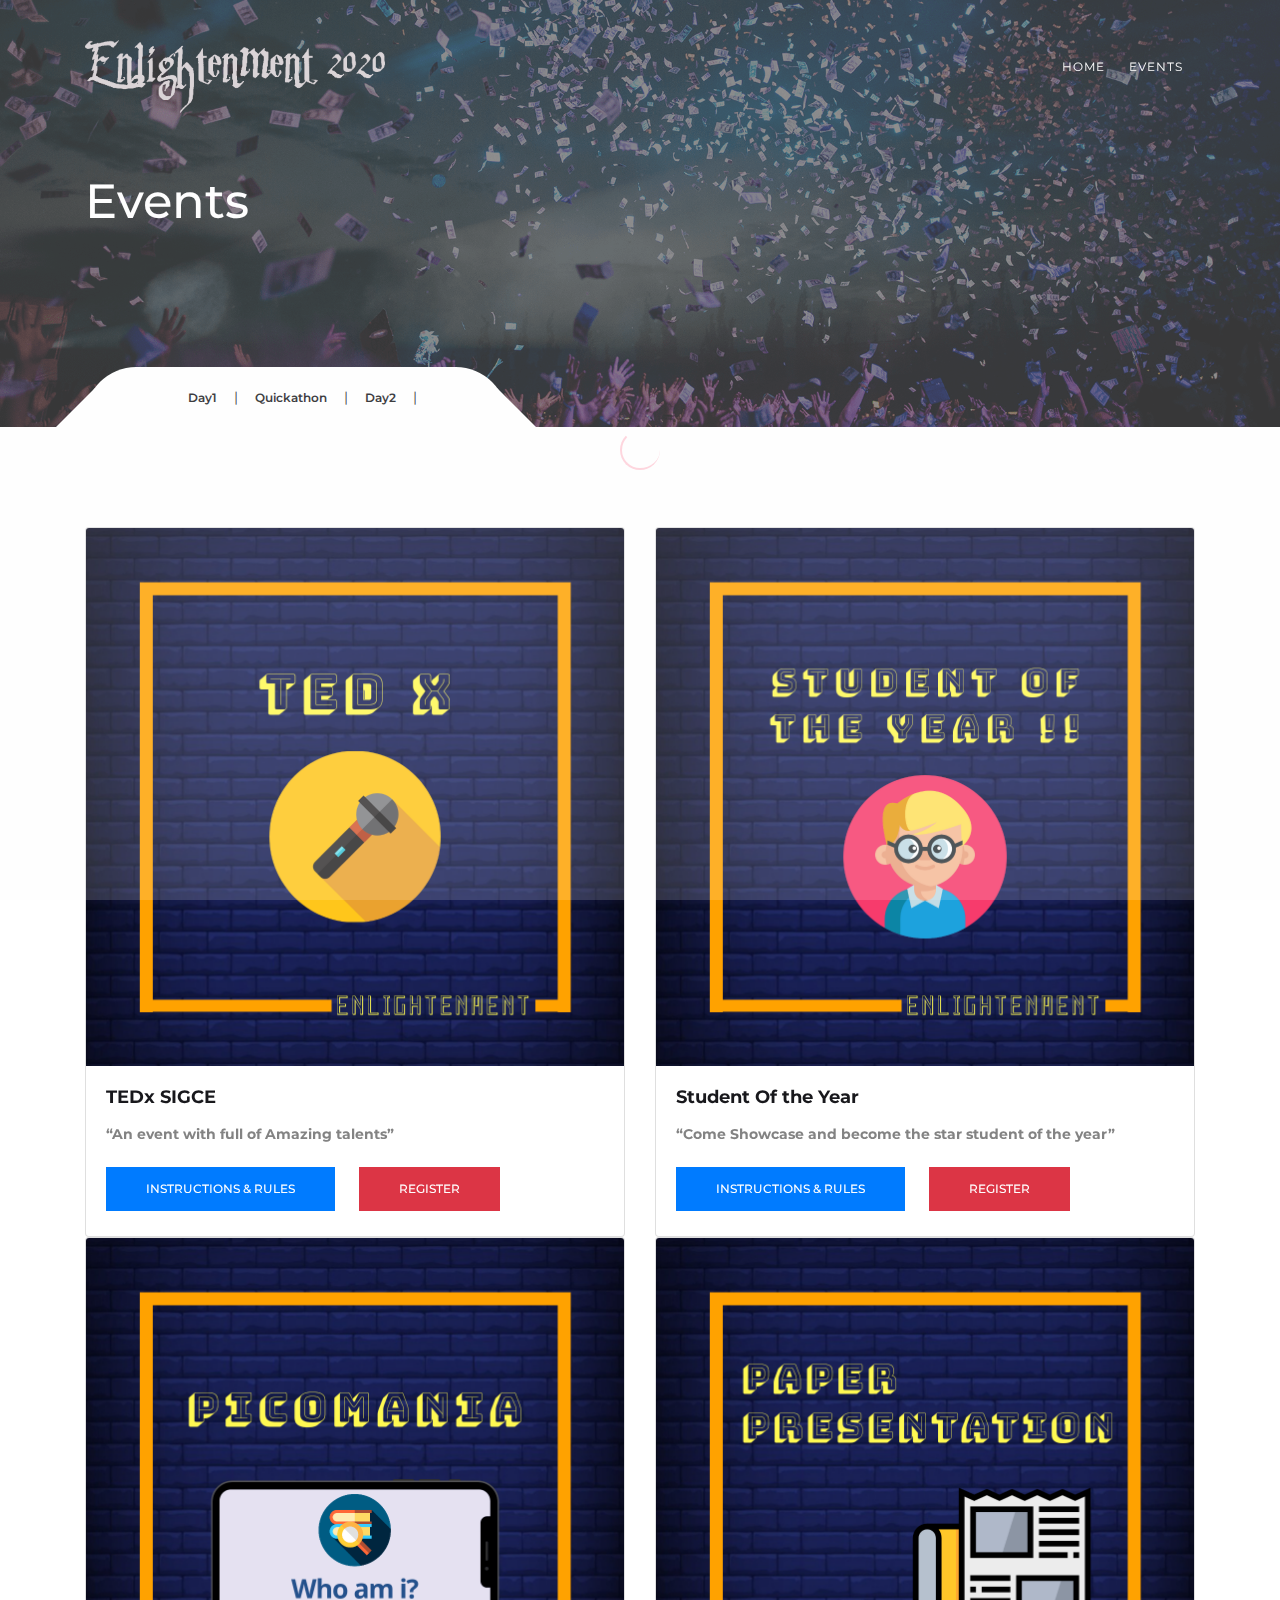
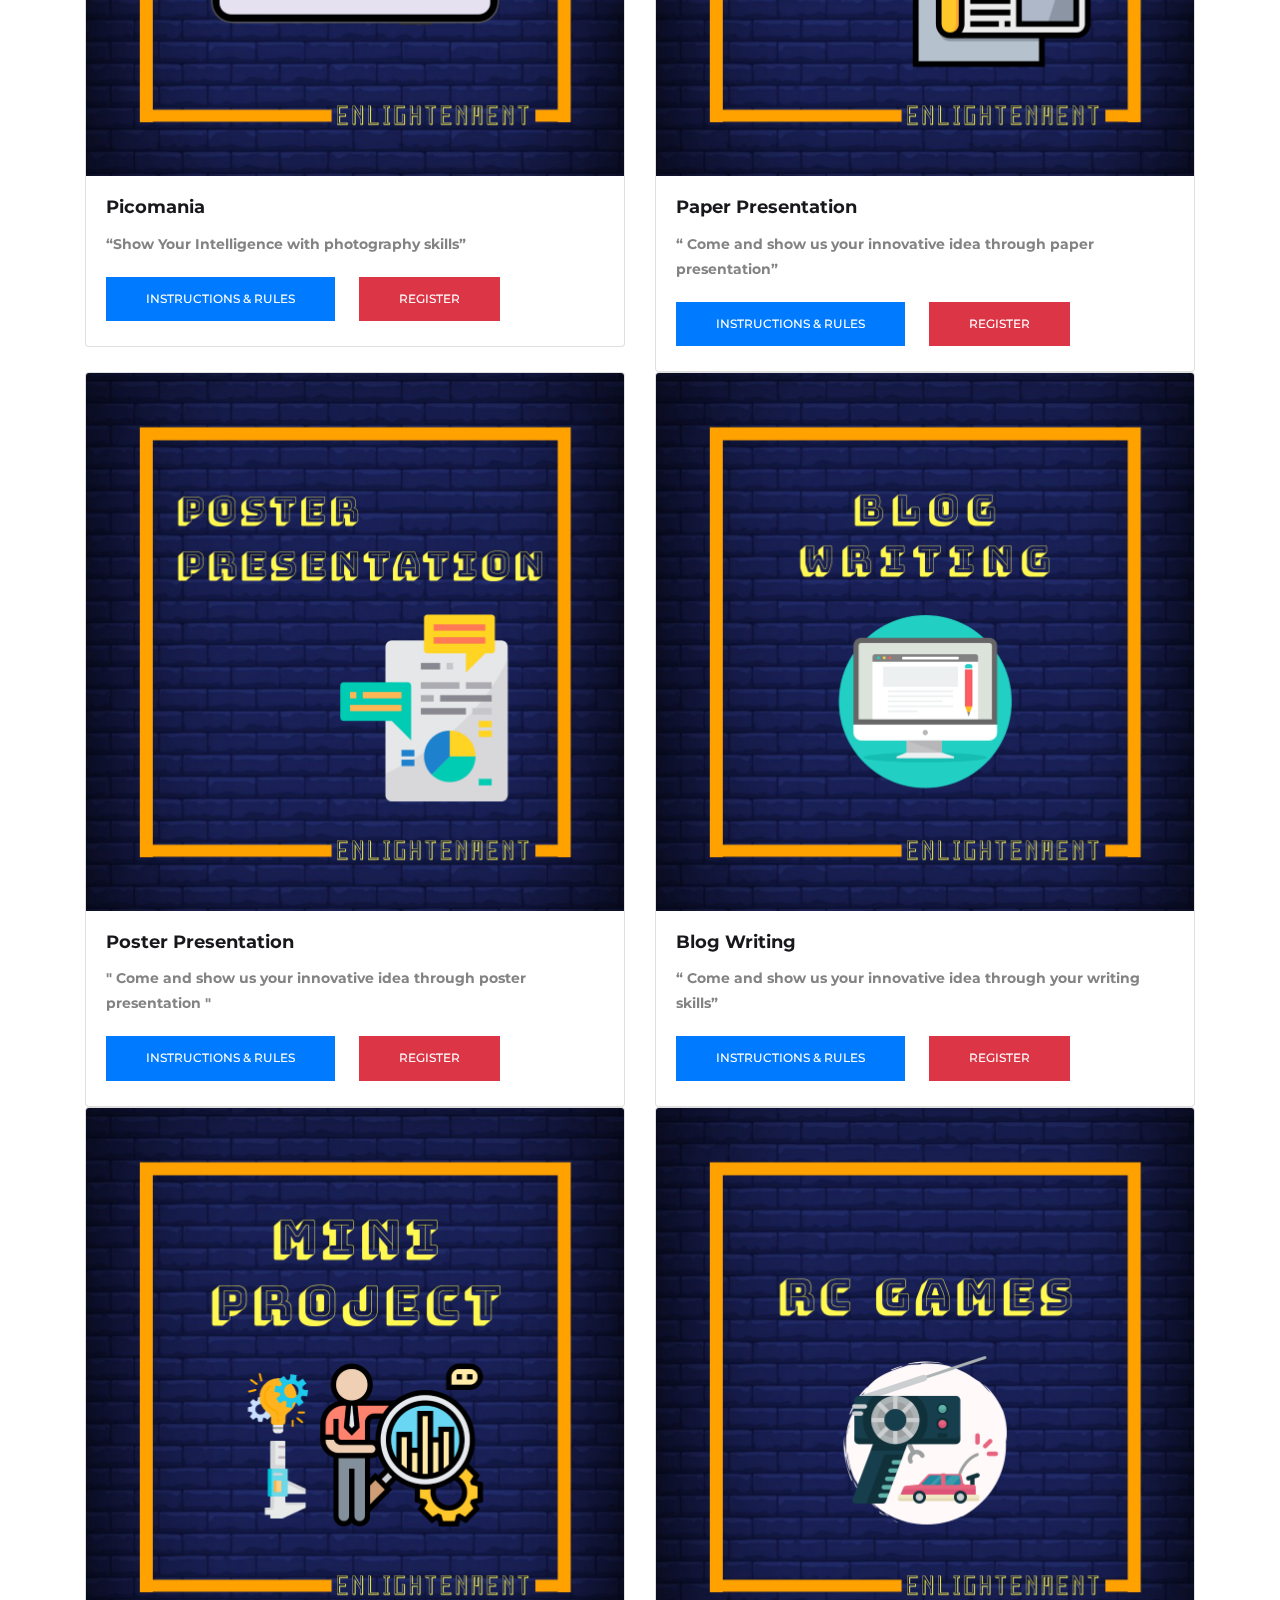
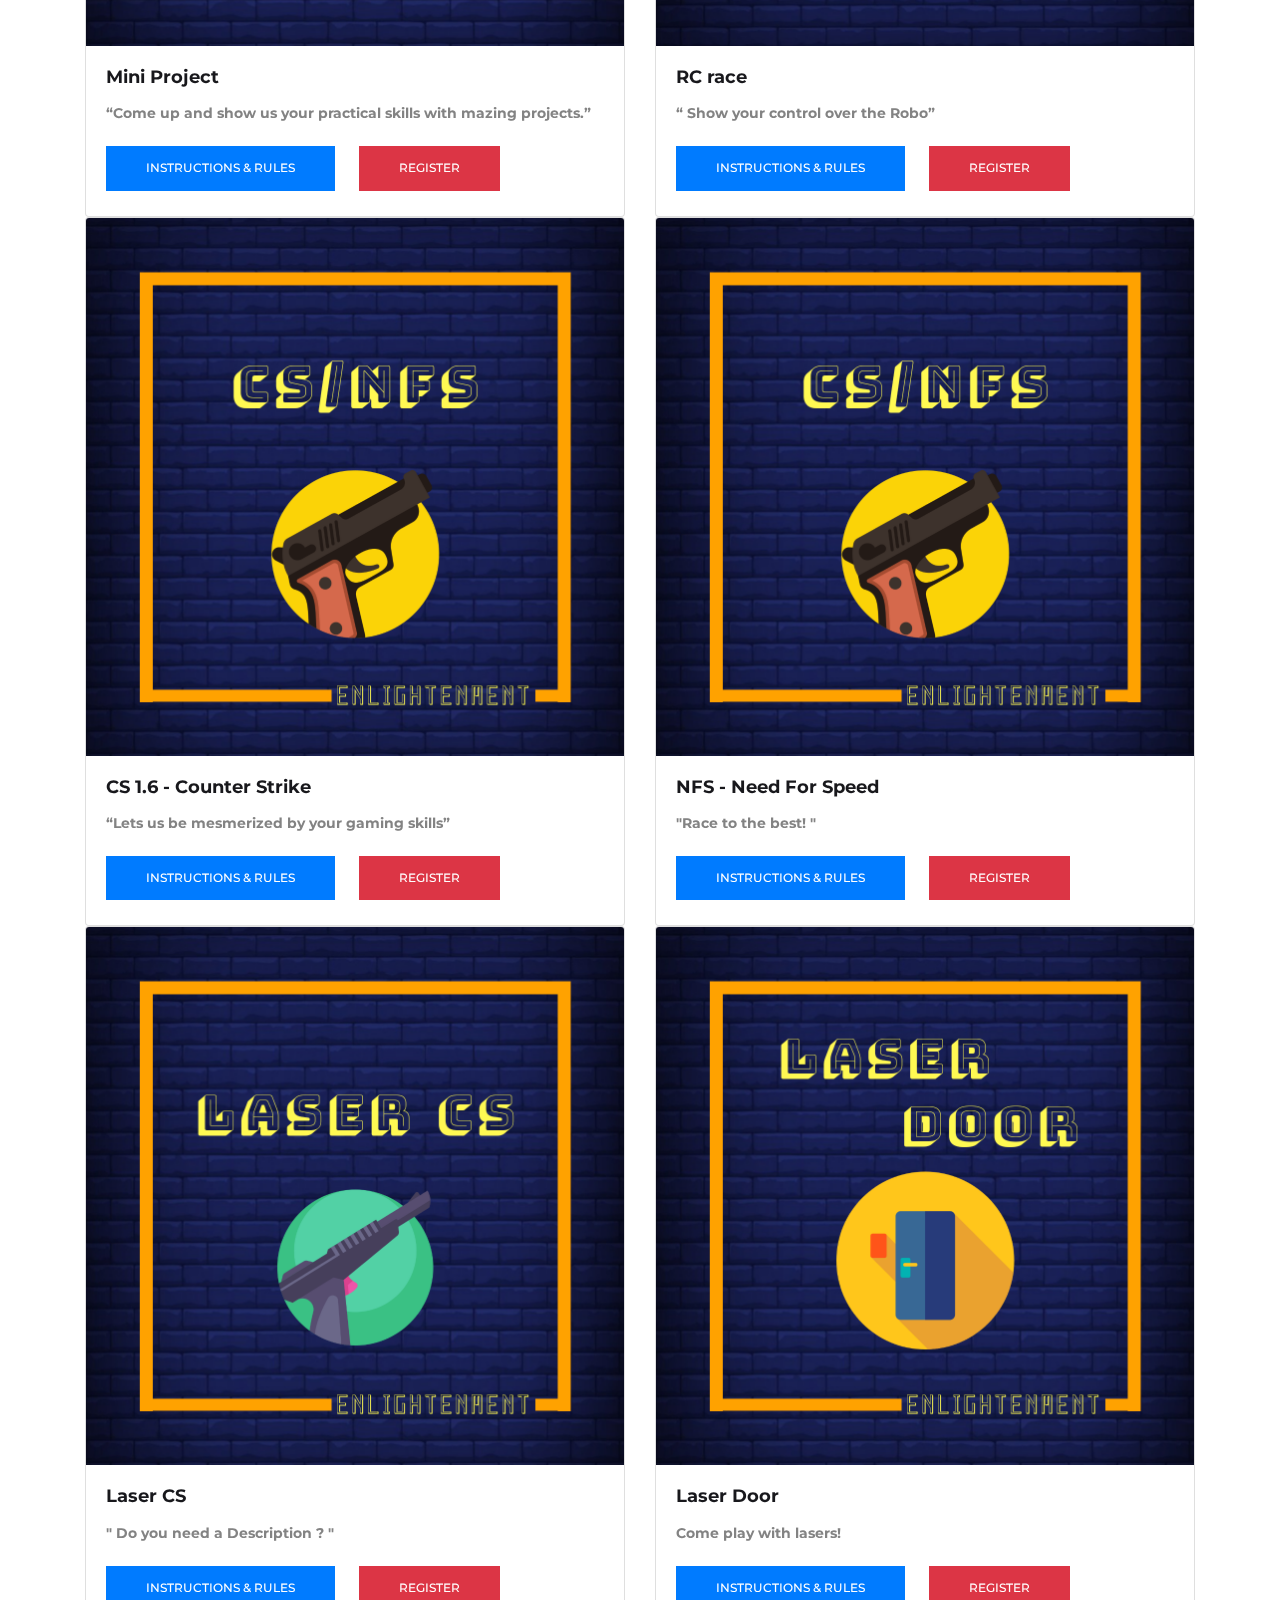
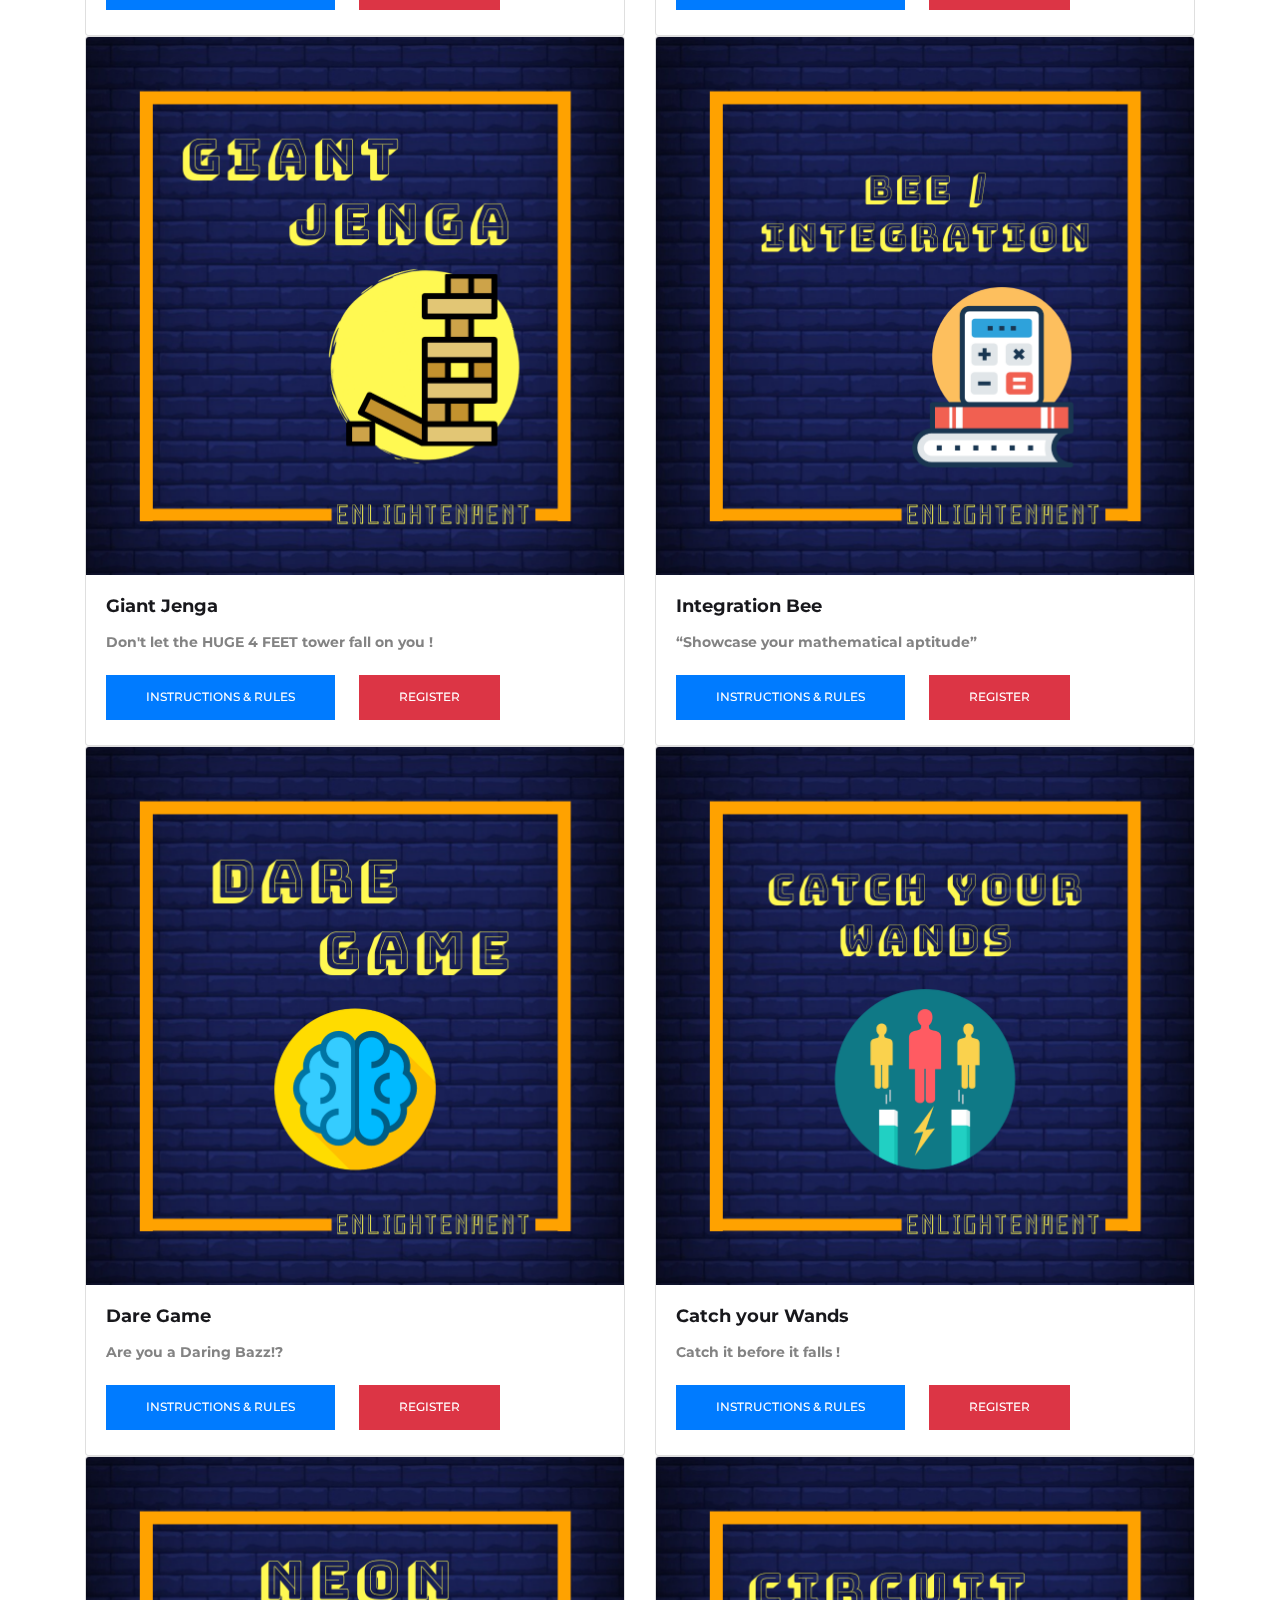
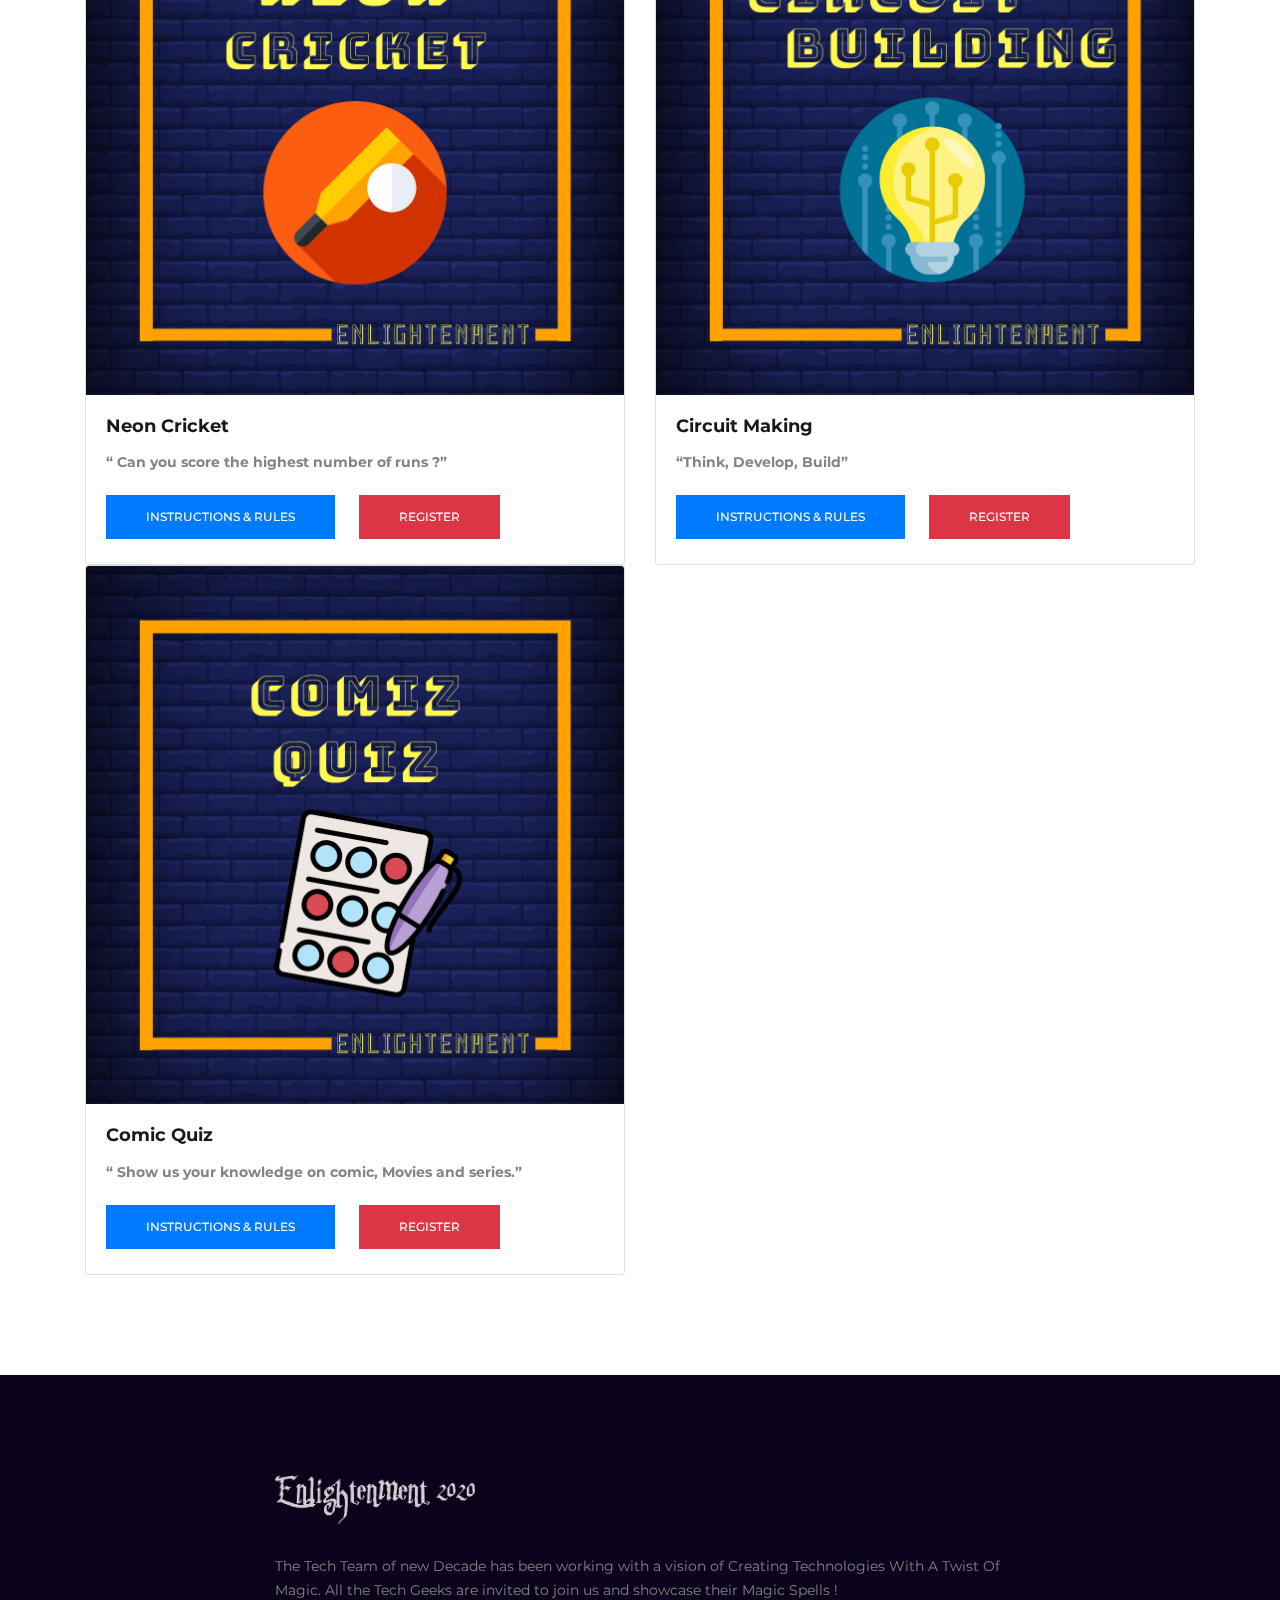
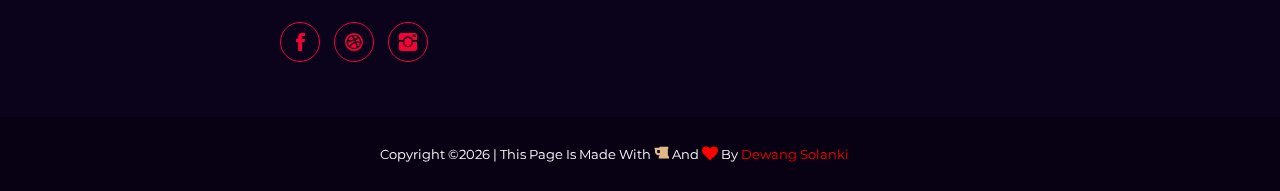
==== events.html @ 1b6c27f6 "Init commit" ====
<!DOCTYPE html>
<html lang="en">
<head>
    <!-- ========== Meta Tags ========== -->
    <meta charset="UTF-8">
    <meta name="description" content="Evento -Event Html Template">
    <meta name="keywords" content="Evento , Event , Html, Template">
    <meta name="author" content="ColorLib">
    <meta name="viewport" content="width=device-width, initial-scale=1, maximum-scale=1">
    <!-- ========== Title ========== -->
    <title> Evento - Event Html Template</title>
    <!-- ========== Favicon Ico ========== -->
    <!--<link rel="icon" href="fav.ico">-->
    <!-- ========== STYLESHEETS ========== -->
    <!-- Bootstrap CSS -->
    <link href="assets/css/bootstrap.min.css" rel="stylesheet">
    <!-- Fonts Icon CSS -->
    <link href="assets/css/font-awesome.min.css" rel="stylesheet">
    <link href="assets/css/et-line.css" rel="stylesheet">
    <link href="assets/css/ionicons.min.css" rel="stylesheet">
    <!-- Carousel CSS -->
    <link href="assets/css/owl.carousel.min.css" rel="stylesheet">
    <link href="assets/css/owl.theme.default.min.css" rel="stylesheet">
    <!-- Animate CSS -->
    <link rel="stylesheet" href="assets/css/animate.min.css">
    <!-- Custom styles for this template -->
    <link href="assets/css/main.css" rel="stylesheet">
</head>
<body>
<div class="loader">
    <div class="loader-outter"></div>
    <div class="loader-inner"></div>
</div>

<!--header start here -->
<header class="header navbar fixed-top navbar-expand-md">
    <div class="container">
        <a class="navbar-brand logo" href="./index.html">
            <img src="assets/img/tech-logo2.png" alt="Evento"/>
        </a>
        <button class="navbar-toggler" type="button" data-toggle="collapse" data-target="#headernav" aria-expanded="false" aria-label="Toggle navigation">
            <span class="lnr lnr-text-align-right"></span>
        </button>
        <div class="collapse navbar-collapse flex-sm-row-reverse" id="headernav">
            <ul class=" nav navbar-nav menu">
                <li class="nav-item">
                    <a class="nav-link active" href="./index.html">Home</a>
                </li>
                <li class="nav-item">
                    <a class="nav-link " href="./events.html">Events</a>
                </li>
            </ul>
        </div>
    </div>
</header>
<!--header end here-->

<!--page title section-->
<section class="inner_cover parallax-window" data-parallax="scroll" data-image-src="assets/img/bg/bg-img.png">
    <div class="overlay_dark"></div>
    <div class="container">
        <div class="row justify-content-center align-items-center">
            <div class="col-12">
                <div class="inner_cover_content">
                    <h3>
                       Events
                    </h3>
                </div>
            </div>
        </div>

        <div class="breadcrumbs">
            <ul>
                <li><a href="./events.html">Day1</a>  |   </li>
                <li><a href="./quickathon.html">Quickathon</a> |   </li>
                <li><a href="./events2.html">Day2</a> |   </li>
            </ul>
        </div>
    </div>
</section>
<!--page title section end-->



<!--events section -->
<section class="pt100 pb100">
    <div class="container">



<div class="row">

    <div class="col-md-6">
        <div class="card">
            <img src="./assets/img/photos/ted.png" class="card-img-top" alt="...">
            <div class="card-body">
              <h5 class="card-title">TEDx SIGCE</h5>
              <strong class="card-text">“An event with full of Amazing talents”</strong>
            </div>
            

        <!-- Toggle Information     -->
            <p>
                <button class="btn btn-primary" type="button" data-toggle="collapse" data-target="#collapse1" aria-expanded="false" aria-controls="collapseExample">
                    Instructions & Rules
                </button>

                <a class="btn btn-danger" href="https://docs.google.com/forms/d/e/1FAIpQLSfAK9kcsAb12xyEm7so82-VuO9AhVpbeixjg1LdXfavs6RfXQ/viewform" role="button" aria-expanded="false" aria-controls="collapseExample">
                    Register
                </a>

              </p>
              <div class="collapse" id="collapse1">
                <div class="card card-body">                
                    Date: 28th feb <br/>
                    Time: 11.30am <br/>
                    Venue: Stage Area <br/>
                    Rules: <br/>
                    1. Speaker can choose his/her topic on her own. <br/>
                    2. Time limit is 15 mins minimum and 20 min maximum <br/>
                    3. Talk has no language barrier can use English, hindi or Marathi. <br/>
                    4. Talk should be spoken on the topic you have chosen, no jumping out of the topic. <br/> <br/>
                    
                    <strong>Entry Fees :</strong> 100/- <br/>
                    <strong>Cash prize :</strong> 1st: 1000/-
                                        2nd : 500/- <br/>

                    <strong>Coordinators:</strong> Aniket Singh: 9326188827  <br/>
                            Mahima Thakur: 9892548375 
                    </div>
              </div>
        <!-- Toggle information ends       -->


          </div>
    </div>





    <div class="col-md-6">
        <div class="card">
            <img src="./assets/img/photos/soty.png" class="card-img-top" alt="...">
            <div class="card-body">
              <h5 class="card-title">Student Of the Year</h5>
              <strong class="card-text"> “Come Showcase and become the star student of the year”</strong>
            </div>
            

        <!-- Toggle Information     -->
            <p>
                <button class="btn btn-primary" type="button" data-toggle="collapse" data-target="#collapse2" aria-expanded="false" aria-controls="collapseExample">
                    Instructions & Rules
                </button>

                <a class="btn btn-danger" href="https://docs.google.com/forms/d/e/1FAIpQLSePPdZkUqd3XuT5LfuBjpuEhR9VRXTcsEuAfSc14y5a7jVIzA/viewform" role="button" aria-expanded="false" aria-controls="collapseExample">
                    Register
                </a>

              </p>
              <div class="collapse" id="collapse2">
                <div class="card card-body">
                    Date: 28 feb & 29 feb <br/>
                    Time: 1.00 pm to 3.00 pm, 3.00 pm to 4.00 pm <br/>
                    Venue: 113        <br/>
                    Rules:       <br/>
                    The event will be divided in 3 stage :  <br/>
                    1. General Aptitude test-  <br/>
                            An aptitude test will be conducted and highest scorers will move to next stage. <br/>
                    2. Fitness test-   <br/>
                             Skipping   : 200 <br/>
                                  Squats      : 50 <br/>
                        The scoring will be done according to time. The ones who finishes first will be qualified the next stage.  <br/>
                    3. Talent show- <br/>
                             In this stage you can showcase your talent. You will be judged based on your performance.  <br/>
                             And the winner will be Student of the Year.  <br/>
                    4. Solo participation.  <br/>
                    5. Use of mobile, digital watches etc are prohibited during aptitude test.  <br/>
                    6. Decision of judges will be final. <br/>
                    
                    Entry Fees: 50rs <br/>
                    Cash Prize: Boy : 500rs <br/>
                                        Girl: 500rs <br/>
                    Coordinators: Anushaka Maskar: 9967341638.
                                    </div>
              </div>
        <!-- Toggle information ends       -->


          </div>
    </div>






    <div class="col-md-6">
        <div class="card">
            <img src="./assets/img/photos/picomania.png" class="card-img-top" alt="...">
            <div class="card-body">
              <h5 class="card-title">Picomania</h5>
              <strong class="card-text">“Show Your Intelligence with photography skills”</strong>
            </div>
            

        <!-- Toggle Information     -->
            <p>
                <button class="btn btn-primary" type="button" data-toggle="collapse" data-target="#collapse3" aria-expanded="false" aria-controls="collapseExample">
                    Instructions & Rules
                </button>

                <a class="btn btn-danger" href="https://docs.google.com/forms/d/e/1FAIpQLSf62gUe6906EWsYGMBs40W5JbBMkZlVktHKPNOVOR96Kj3ffQ/viewform" role="button" aria-expanded="false" aria-controls="collapseExample">
                    Register
                </a>

              </p>
              <div class="collapse" id="collapse3">
                <div class="card card-body">
                    Date: 28 feb <br/>
                    Time: 2.30 pm to 3.30 pm <br/>
                    Venue: 514 <br/>
                    Rules: <br/>
                    Description and instructions to participants - <br/>
                    
                    The objective of the game is to have fun. <br/>
                    Random spot checks will be done at certain sites by game coordinators. <br/>
                    The coordinator will provide each team one clue. Team members have to search according to clue they must show photograph of the answer to Co-ordinator then they will be provided with the next clue. <br/>
                    1. Team should consist of 4 members. <br/>
                    2. Using Elevators is not allowed.  <br/>
                    3. Teams must STAY TOGETHER during the picomania.  <br/>
                    4. Asking hints about clues to any staff members or the coordinators is prohibited.  <br/>
                    5. Any team found violating the rules must be disqualified immediately by our coordinators. <br/>
                    6. Clues given by Co-ordinator must be remained intact and submitted to Co-ordinator after. <br/>
                    7. The answer will be considered only if the photograph is in the CAMERA folder and no other folder .  <br/>
                    8. The whole team should come together to submit the answer . <br/>
                    9. Causing nuisance around the college premises is prohibited during the game.  <br/>
                    10. Prizes will be distributed to the winning team and runner-up team. <br/>
                    11. Coordinator's decision must me considered final. <br/>
                    
                    
                    Entry Fees: 100/- <br/>
                    Cash Prize:<br/> 1st - 500/- <br/> 2nd - 300/- <br/>
                    Coordinators: <br/>  Naman Chauhan. <br/>
                                               Tejas Kute: 72081 71583
                                    </div>
              </div>
        <!-- Toggle information ends       -->


          </div>
    </div>


    <div class="col-md-6">
        <div class="card">
            <img src="./assets/img/photos/paper-ppt.png" class="card-img-top" alt="...">
            <div class="card-body">
              <h5 class="card-title">Paper Presentation</h5>
              <strong class="card-text">“ Come and show us your innovative idea through paper presentation”</strong>
            </div>
            

        <!-- Toggle Information     -->
            <p>
                <button class="btn btn-primary" type="button" data-toggle="collapse" data-target="#collapse4" aria-expanded="false" aria-controls="collapseExample">
                    Instructions & Rules
                </button>

                <a class="btn btn-danger" href="https://docs.google.com/forms/d/e/1FAIpQLSeoYoQncGlOEo39NtLqLaiwLDVXvgHZNFCNV7e0LhJE-BFTKw/viewform" role="button" aria-expanded="false" aria-controls="collapseExample">
                    Register
                </a>


              </p>
              <div class="collapse" id="collapse4">
                <div class="card card-body">
                    Date: 28 feb <br/>
                    Time: 1.00 pm to 2.00 pm <br/>
                    Venue: Room No 105, 106. <br/>
                    
                    Rules for Paper Presentation participants- <br/>
                    1. Maximum number of participants in a Team is 3. <br/>
                    2. The topics that the papers need to be based on are suggestive. It is advisable that the presentation focuses on one particular topic. The participants who are desirous of choosing a different theme than those mentioned are welcome, provided, it falls under the ambit of the domain. Report should be well comprehended, albeit advanced which could appeal to an undergraduate. Kindly contact the coordinator for clarifications. <br/>
                    3. Bring your college I-Card on event day. <br/>
                    4. Please bring your PowerPoint presentation on a CD and on a pen-drive. <br/>
                    5. A Soft-copy and a hard copy need to be submitted. <br/>
                    6.  The teams will get 10 minutes for presentation followed by question and answer session. <br/>
                    7.  Persons from different institutions can be a part of the same team. However, one person may not be a part of multiple teams for the same event. <br/>
                    8.  Paper must contain index, list of figures, list of tables, abstract, introduction, point wise description of subject and conclusion and references. <br/>
                    9.  Paper must be preceded by a cover page specifying the title of the paper, names of authors and their college names as also their contact numbers and email ids. <br/>
                    10. The decision of judges will be final and no arguments or appeal will be entertained. <br/>
                    
                    Entry Fees: 100 /- <br/>
                    Cash Prize: <br/> 1st prize: 500 /- <br/>
                                       2nd prize: 300 /- <br/>
                    
                    Coordinators: <br/> Siddesh Kadam: 9769320728 <br/>
                                              Dilip Jain: 8796953361 <br/>
                                              Vijay Borge: 8355883406 <br/>
                                              Aditya Mahimkar:7021550217 <br/>
                    
                                    </div>
              </div>
        <!-- Toggle information ends       -->


          </div>
    </div>



    <div class="col-md-6">
        <div class="card">
            <img src="./assets/img/photos/poster.png" class="card-img-top" alt="...">
            <div class="card-body">
              <h5 class="card-title">Poster Presentation</h5>
              <strong class="card-text">" Come and show us your innovative idea through poster presentation "</strong>
            </div>
            

        <!-- Toggle Information     -->
            <p>
                <button class="btn btn-primary" type="button" data-toggle="collapse" data-target="#collapse5" aria-expanded="false" aria-controls="collapseExample">
                    Instructions & Rules
                </button>

                <a class="btn btn-danger" href="https://docs.google.com/forms/d/e/1FAIpQLSePm0kT2su39GZz17ZR-WLmE0lMT89_HuDqLvGxuLg4-4NKaw/viewform" role="button" aria-expanded="false" aria-controls="collapseExample">
                    Register
                </a>


              </p>
              <div class="collapse" id="collapse5">
                <div class="card card-body">
                    Date:28 feb <br/>
                    Time:3.00 pm to 4.00 pm <br/>
                    Venue: Room No 105,106. <br/> <br/>
                    
                    Rules for poster Presentation participants- <br/>
                    1. Maximum number of participants in a Team is 3. <br/>
                    2. The topics that the papers need to be based on are suggestive. It is advisable that the presentation focuses on one particular topic. The participants who are desirous of choosing a different theme than those mentioned are welcome, provided, it falls under the ambit of the domain. Report should be well comprehended, albeit advanced which could appeal to an undergraduate. Kindly contact the coordinator for clarifications. <br/>
                    3. Bring your college I-Card on event day. <br/>
                    4. Please bring your Poster presentation . <br/>
                    5.  The teams will get 1 Hour 30 minutes for making the poster and 10 mins to present it followed by question and answer session. <br/>
                    6.  Persons from different institutions can be a part of the same team. However, one person may not be a part of multiple teams for the same event. <br/>
                    7. The decision of judges will be final and no arguments or appeal will be entertained. <br/><br/>
                    
                    Entry Fees: 100 rs <br/>
                    Cash Prize: <br/>1st prize: 500 rs <br/>
                                       2nd prize: 300 rs <br/> <br/>
                    
                    Coordinators:<br/> Siddesh Kadam: 9769320728 <br/>
                                              Dilip Jain: 8796953361 <br/>
                                              Vijay Borge: 8355883406 <br/>
                                              Aditya Mahimkar:702155021                </div>
              </div>
        <!-- Toggle information ends       -->


          </div>
    </div>



    
    <div class="col-md-6">
        <div class="card">
            <img src="./assets/img/photos/blog.png" class="card-img-top" alt="...">
            <div class="card-body">
              <h5 class="card-title">Blog Writing</h5>
              <strong class="card-text">“ Come and show us your innovative idea through your writing skills”</strong>
            </div>
            

        <!-- Toggle Information     -->
            <p>
                <button class="btn btn-primary" type="button" data-toggle="collapse" data-target="#collapse6" aria-expanded="false" aria-controls="collapseExample">
                    Instructions & Rules
                </button>

                <a class="btn btn-danger" href="https://docs.google.com/forms/d/e/1FAIpQLScAXfx9w0lnBpSzTDWMtPev4jsxXMCX1OZ7HcageHJ5a3Ljog/viewform" role="button" aria-expanded="false" aria-controls="collapseExample">
                    Register
                </a>


              </p>
              <div class="collapse" id="collapse6">
                <div class="card card-body">
                    Date:28 feb <br/>
                    Time:12.30 pm to 2 pm <br/>
                    Venue: Room No 105,106. <br/><br/>
                    
                    Rules for Blog participants- <br/>
                    1. Maximum number of participants in a Team is 2 <br/>
                    2. Team will be given topic on the spot. Participants have to their creative skills and write a blog post in a word document. The blog should be technical with correct grammatical sense and should be maximum of 900-1000 words. <br/>
                    3. The time limit is of 1hr 30 mins and later should be present in front of judges. <br/>
                    4. Use of mobile and internet is strictly prohibited. <br/><br/>
                    
                    Entry Fees: 100 rs <br/>
                    Cash Prize: <br/>1st prize: 500 rs <br/>
                                       2nd prize: 300 rs <br/>
                    
                    Coordinators:<br/> Siddesh Kadam: 9769320728 <br/>
                                              Dilip Jain: 8796953361 <br/>
                                              Vijay Borge: 8355883406 <br/>
                                              Aditya Mahimkar:702155021                </div>
              </div>
        <!-- Toggle information ends       -->


          </div>
    </div>







    
    <div class="col-md-6">
        <div class="card">
            <img src="./assets/img/photos/mini.png" class="card-img-top" alt="...">
            <div class="card-body">
              <h5 class="card-title">Mini Project</h5>
              <strong class="card-text">“Come up and show us your practical skills  with mazing projects.”</strong>
            </div>
            

        <!-- Toggle Information     -->
            <p>
                <button class="btn btn-primary" type="button" data-toggle="collapse" data-target="#collapse7" aria-expanded="false" aria-controls="collapseExample">
                    Instructions & Rules
                </button>

                <a class="btn btn-danger" href="https://docs.google.com/forms/d/e/1FAIpQLSeYuEYd8vc4ygl8qjenf1zw6mTT3r0YXXHzHYDCsiP-ZULcOQ/viewform" role="button" aria-expanded="false" aria-controls="collapseExample">
                    Register
                </a>


              </p>
              <div class="collapse" id="collapse7">
                <div class="card card-body">
                    Date: 28 feb <br/>
                    Time: 02.00 pm to 03.00 pm <br/>
                    Venue: Room No 105, 106. <br/>
                    
                    Rules: <br/>
                    1) Working model or a software program. <br/>
                    2) Maximum number of members in team is 4. <br/>
                    3) The choice of topic is solely on participant. <br/>
                    4) Participants will be given 5 mins to describe your project. <br/>
                    5) Project should have a problem statement and a detailed report. <br/>
                    
                    Note: <br/>
                    College ID Card is mandatory. <br/>
                    Members from different institution can be part of same team, but same person can't be part of more than one team. <br/>
                    
                    Entry Fees:150 per group <br/>
                    Cash Prize: <br/> 1st prize : 500rs <br/>
                                        2nd prize:300 rs <br/>
                    Coordinators: <br/> Siddesh Kadam: 9769320728 <br/>
                                              Dilip Jain: 8796953361 <br/>
                                              Vijay Borge: 8355883406 <br/>
                                              Aditya Mahimkar:7021550217 <br/>
                                    </div>
              </div>
        <!-- Toggle information ends       -->


          </div>
    </div>



    
    <div class="col-md-6">
        <div class="card">
            <img src="./assets/img/photos/rc-games.png" class="card-img-top" alt="...">
            <div class="card-body">
              <h5 class="card-title">RC race</h5>
              <strong class="card-text">“ Show your control over the Robo”</strong>
            </div>
            

        <!-- Toggle Information     -->
            <p>
                <button class="btn btn-primary" type="button" data-toggle="collapse" data-target="#collapse8" aria-expanded="false" aria-controls="collapseExample">
                    Instructions & Rules
                </button>

                <a class="btn btn-danger" href="https://docs.google.com/forms/d/e/1FAIpQLSfuFBnX_OTKe72b-feNhFXBEJ9QnFdiEkAYV2_emcM_GKjodg/viewform" role="button" aria-expanded="false" aria-controls="collapseExample">
                    Register
                </a>


              </p>
              <div class="collapse" id="collapse8">
                <div class="card card-body">
                    Date: 28, 29 feb <br/>
                    Time: 12.30 pm to 03.00 pm <br/>
                    Venue: 216 <br/>
                    Introduction: <br/>
                    In  this competition, you have to finish the given race track within given time. The least time
                    you finish the track, you will be the winner. We will provide you the RC car.  <br/>
                    
                     Rules and Regulations: <br/>
                    1.No outside RCcars are allowed. <br/>
                    2.you have to finish within the given time. <br/>
                    3. No extra time will be provided. <br/>
                    4. Our coordinator will show you the working of rc car.  <br/>
                    5. You will have 2 min for test run.  <br/>
                    6.In case of tie between multiple players, time of completion will be considered
                    as judging criteria. <br/>
                    7.In case of cheating, the perpetrators will be disqualified. <br/>
                    8.In case of any technical issue, a substitute source will be provided. <br/>
                    9.All other rules will be told at that the time of event 
                    Team Specification:  Only single player. <br/> 
                    Entry Fees: 30/- <br/>
                    Cash Prize: <br/> 1st prize: 250/- <br/>
                                       2nd prize: 150/- <br/>
                    Coordinator:<br/> Imad Mujawar: 9167651704 <br/>
                                            Avinash Gupta : 9323456749 <br/>
                                    </div>
              </div>
        <!-- Toggle information ends       -->


          </div>
    </div>



    

    
    <div class="col-md-6">
        <div class="card">
            <img src="./assets/img/photos/cs.png" class="card-img-top" alt="...">
            <div class="card-body">
              <h5 class="card-title">CS 1.6 - Counter Strike</h5>
              <strong class="card-text">“Lets us be mesmerized by your gaming skills”</strong>
            </div>
            

        <!-- Toggle Information     -->
            <p>
                <button class="btn btn-primary" type="button" data-toggle="collapse" data-target="#collapse9" aria-expanded="false" aria-controls="collapseExample">
                    Instructions & Rules
                </button>

                <a class="btn btn-danger" href="https://docs.google.com/forms/d/e/1FAIpQLSeY9jlGFqSQgMSPF-neTJ7p7X-6DiQcc7JfV9GdtzcQ7nfNGg/viewform" role="button" aria-expanded="false" aria-controls="collapseExample">
                    Register
                </a>


              </p>
              <div class="collapse" id="collapse9">
                <div class="card card-body">
                    Date: 29 feb <br/>
                    Time: 12.00 pm to 04.00 pm <br/>
                    Venue: 503 & 504 <br/>
                    
                    Rules: <br/>
                    Description- <br/>
                    The game pits two teams of 5 players each against each other. <br/>
                    The Terrorists and the Counter Terrorists.  <br/>
                    The Terrorists, must either plant the bomb and defend it for 45 seconds, or kill the whole counter Terrorist team while the Counter-Terrorists must either prevent the bomb from being
                    planted, defuse the bomb, or eliminate the Terrorist team before planting the bomb.  <br/>
                    The round-time is 1 minute 55 seconds.  <br/>
                    The player cannot switch sides in game until the half time.  <br/>
                    After the first 15 rounds, the game reaches halftime and the two teams will switch sides.  <br/>
                    The first team to score 16 points wins the game. If both teams score a total of 15 points by the end of the 30th round, the match will end in a tie. <br/>
                    Rules- <br/>
                    1) Players can bring there respective kits(keyboard, mouse, headphones). <br/>
                    
                    2) Keyboard and Mouse will be provided by college anything other than this if required by players should be brought by them. <br/>
                    
                    3) Any kind of scripting, hacking, modifying game files will not be tolerated and result in DQ. <br/>
                    
                    4)2 timeouts of 30 seconds each will be available to each team throughout the entire match. <br/>
                    
                    
                    Entry Fees: 50/- <br/>
                    Cash Prize: <br/> 1st prize: 300/- <br/>
                                        2nd prize : 200/- <br/>
                    
                    Coordinator: <br/> Omkar Chavan: 9987490260 <br/>
                                            Sanket Jadhav: 9619588429 <br/>
                                            Ankit Kotharkar: 8097607574 <br/>
                                            Purnesh kotain: 9892706784 <br/>
                    
                                    </div>
              </div>
        <!-- Toggle information ends       -->


          </div>
    </div>





    
    <div class="col-md-6">
        <div class="card">
            <img src="./assets/img/photos/cs.png" class="card-img-top" alt="...">
            <div class="card-body">
              <h5 class="card-title">NFS - Need For Speed</h5>
              <strong class="card-text">"Race to the best! "</strong>
            </div>
            

        <!-- Toggle Information     -->
            <p>
                <button class="btn btn-primary" type="button" data-toggle="collapse" data-target="#collapse10" aria-expanded="false" aria-controls="collapseExample">
                    Instructions & Rules
                </button>

                <a class="btn btn-danger" href="https://docs.google.com/forms/d/e/1FAIpQLScdp-vPL14GwUSJjg00d9nmZDOwDsbejx0nUgBWPjVsAy-jug/viewform" role="button" aria-expanded="false" aria-controls="collapseExample">
                    Register
                </a>


              </p>
              <div class="collapse" id="collapse10">
                <div class="card card-body">
                    Date: 29 feb <br/>
                    Time: 12.00 pm to 04.00 pm <br/>
                    Venue: 503 & 504 <br/>
                    
                     Rules: <br/>
                    
                    
                    Description- <br/>
                    It is a gaming event where each participant will have to play a racing match against many others.   <br/>
                    Prelims are the 1st round of knockout where one out of every group of four will be selected. The players will be selected according to their position and lap time. Try to become the most notorious street racer alive. Outrun both racers and cops to increase your reputation and move up the street racing blacklist and be the ultimate driver at the Enlightnment     <br/>                                                                                                                                                             
                    Event Rounds- <br/>
                    The tournament will have 4 phases. <br/>
                       1. Prelims
                        2.Quarters
                        3.Semis
                        4.Finals        <br/>         
                                                                                                                                                                                                       Rules:
                    1)In Prelims: <br/>
                            Nitro: OFF
                            Performance: ON
                            Collision detection: ON <br/>
                     2) In Quarters, Semi & Final: <br/>
                             Nitro: ON
                            Performance: ON
                            Collision detection: ON <br/>
                       3)Finals will have 3 events: <br/>
                             Sprint
                            Circuit
                            Drag   <br/>
                        4)Use of cheat codes would lead to disqualification <br/>
                     
                    
                    Entry Fees: 50 rs <br/>
                    Cash Prize:<br/> 1st prize: 300 rs <br/>
                                        2nd prize : 200 rs <br/>
                    Coordinators: <br/> Omkar Chavan: 9987490260 <br/>
                                               Sanket Jadhav: 9619588429 <br/>
                                               Ankit Kotharkar: 8097607574 <br/>
                                              Purnesh kotain: 9892706784 
                    
                                    </div>
              </div>
        <!-- Toggle information ends       -->


          </div>
    </div>





    
    <div class="col-md-6">
        <div class="card">
            <img src="./assets/img/photos/laser-cs.png" class="card-img-top" alt="...">
            <div class="card-body">
              <h5 class="card-title">Laser CS</h5>
              <strong class="card-text">" Do you need a Description ? "</strong>
            </div>
            

        <!-- Toggle Information -->
            <p>
                <button class="btn btn-primary" type="button" data-toggle="collapse" data-target="#collapse11" aria-expanded="false" aria-controls="collapseExample">
                    Instructions & Rules
                </button>

                <a class="btn btn-danger" href="https://docs.google.com/forms/d/e/1FAIpQLSfaFo9lVJAXeInf_8MJrmMfaQSm20fW08GercDbuhyDAVmARw/viewform" role="button" aria-expanded="false" aria-controls="collapseExample">
                    Register
                </a>


              </p>
              <div class="collapse" id="collapse11">
                <div class="card card-body">
                    Date: 28, 29 feb <br/>
                    Time: 02.00 pm to 05.00 pm <br/>
                    Venue: Ground Floor / Seminar Hall <br/>
                    Rules: <br/>
                    1. Any damage to the equipment will cost a penalty.  <br/>
                    2. At the end of the respective game handover all the gears to the respective coordinator. <br/>
                    3. No verbal abuse or physical violence will be tolerated.  <br/>
                    4. If any nuisance is created then the particular team will be disqualified from the game and banned from the event. <br/>
                    5. Further rules will be announced at the venue. <br/> <br/>
                    
                    Entry Fees: 100 rs <br/>
                    Cash Prize: <br/> 1st prize: 1,000rs <br/>
                                        2nd prize: 500rs. <br/>
                    Coordinator: <br/> Omkar Chorge: 9029537518 <br/>
                                            Urvi Pawar: 9702870089 <br/>
                                    </div>
              </div>
        <!-- Toggle information ends       -->


          </div>
    </div>





    
    <div class="col-md-6">
        <div class="card">
            <img src="./assets/img/photos/laser-door.png" class="card-img-top" alt="...">
            <div class="card-body">
              <h5 class="card-title">Laser Door</h5>
              <strong class="card-text">Come play with lasers!</strong>
            </div>
            

        <!-- Toggle Information     -->
            <p>
                <button class="btn btn-primary" type="button" data-toggle="collapse" data-target="#collapse12" aria-expanded="false" aria-controls="collapseExample">
                    Instructions & Rules
                </button>

                <a class="btn btn-danger" href="https://docs.google.com/forms/d/e/1FAIpQLSfaFo9lVJAXeInf_8MJrmMfaQSm20fW08GercDbuhyDAVmARw/viewform" role="button" aria-expanded="false" aria-controls="collapseExample">
                    Register
                </a>


              </p>
              <div class="collapse" id="collapse12">
                <div class="card card-body">
                
                    
                    Venue: 519 <br/>
                    Time: 02:30pm - 05:00pm <br/>
                    Rule: <br/>
                    JUST CROSS THE RAYS WITHOUT TOUCHING ! 

                </div>
              </div>
        <!-- Toggle information ends       -->


          </div>
    </div>





    
    <div class="col-md-6">
        <div class="card">
            <img src="./assets/img/photos/jenga.png" class="card-img-top" alt="...">
            <div class="card-body">
              <h5 class="card-title">Giant Jenga</h5>
              <strong class="card-text">Don't let the HUGE 4 FEET tower fall on you !</strong>
            </div>
            

        <!-- Toggle Information     -->
            <p>
                <button class="btn btn-primary" type="button" data-toggle="collapse" data-target="#collapse13" aria-expanded="false" aria-controls="collapseExample">
                    Instructions & Rules
                </button>

                <a class="btn btn-danger" href="https://docs.google.com/forms/d/e/1FAIpQLScEKX0yBMxUaZLRtfBac148gMBdNie_kmsKcKuiB2v9zpbsEA/viewform" role="button" aria-expanded="false" aria-controls="collapseExample">
                    Register
                </a>


              </p>
              <div class="collapse" id="collapse13">
                <div class="card card-body">
                    Date: 28, 29 feb <br/>
                    Time: 12.30 pm to 04.00 pm <br/>
                    Venue: Room no 603 <br/>
                    Rules: <br/>
                    This game involves 54 GIANT wooden blocks. Each block is three times longer than its width. The game begins when someone builds the tower. The tower should be built by stacking “all of the blocks in levels of three placed next to each other along their long sides and at a right angle to the previous level,” according to the Jenga site. <br/>
                    The person who built the tower goes first. The steps are then as follows:  <br/>
                    •	Using only  hand at all times, take one block each turn from any tower level other than the one below an incomplete top level <br/>
                    •	Place the block at the topmost level of the tower   <br/>
                    •	The next player’s turn begins after 10 seconds or whenever they touch the tower, whichever comes first  <br/>
                    •	If a block is removed and not used, it must be replaced from where it was taken, unless doing so makes the tower fall  <br/>
                    The game ends when a player’s move causes the tower to fall or a block to fall out of the tower (other than the one the player is moving).  <br/>
                    Entry Fees: 50 rs <br/>
                    Cash Prize: <br/> 1st prize: 300rs <br/>
                                       2nd prize: 150rs <br/>
                    Coordinators: <br/> Amey Deshumkh: 9022525001 <br/>
                                             Adarsh Patil: 9773074299
                                    </div>
              </div>
        <!-- Toggle information ends       -->


          </div>
    </div>





    
    <div class="col-md-6">
        <div class="card">
            <img src="./assets/img/photos/integration.png" class="card-img-top" alt="...">
            <div class="card-body">
              <h5 class="card-title">Integration Bee</h5>
              <strong class="card-text">“Showcase your mathematical aptitude”</strong>
            </div>
            

        <!-- Toggle Information     -->
            <p>
                <button class="btn btn-primary" type="button" data-toggle="collapse" data-target="#collapse14" aria-expanded="false" aria-controls="collapseExample">
                    Instructions & Rules
                </button>

                <a class="btn btn-danger" href="https://docs.google.com/forms/d/e/1FAIpQLSfJXClyp-APxdV2dnqLC-YVxm0SX1t8O8KCUpwH8Ybw-6yWgg/viewform" role="button" aria-expanded="false" aria-controls="collapseExample">
                    Register
                </a>


              </p>
              <div class="collapse" id="collapse14">
                <div class="card card-body">
                    Date: 28 feb <br/>
                    Time: 03.00 pm to 04.00 pm <br/>
                    Venue: 115 <br/>
                    Rules: <br/>
                    1) We will give you 10 complex integration maths problems which you have to solve in alloted time.  <br/>
                    2) we will provide you with pages for calculations. <br/>
                    3) No mobiles phones or formula cheats are allowed.  <br/>
                    4) We will give first and second prize to the ones with highest scores. <br/>
                    5) In case there is a tie at first place, first and second prize money will be distributed between them equally. <br/>
                     Entry Fees: 20 rs <br/>
                    Cash Prize:<br/> 1st: 350 rs, 2nd : 250 rs. <br/>
                    Coordinators: <br/> Tejasivini Ubale: 9082635345 <br/>
                                             Ashivni Bambale: 8693060789
                                    </div>
              </div>
        <!-- Toggle information ends       -->


          </div>
    </div>



    
    <div class="col-md-6">
        <div class="card">
            <img src="./assets/img/photos/dare.png" class="card-img-top" alt="...">
            <div class="card-body">
              <h5 class="card-title">Dare Game</h5>
              <strong class="card-text">Are you a Daring Bazz!?</strong>
            </div>
            

        <!-- Toggle Information     -->
            <p>
                <button class="btn btn-primary" type="button" data-toggle="collapse" data-target="#collapse15" aria-expanded="false" aria-controls="collapseExample">
                    Instructions & Rules
                </button>

                <a class="btn btn-danger" href="https://docs.google.com/forms/d/e/1FAIpQLSca3ubMzDs5zF7pCEboaW4zMGn3udDAAdsNWVlnjCEjhEocuA/viewform" role="button" aria-expanded="false" aria-controls="collapseExample">
                    Register
                </a>


              </p>
              <div class="collapse" id="collapse15">
                <div class="card card-body">
                    Venue: <br/>
                    Time: 04:00pm - 05:00pm <br/>
                    Entry : 50/- <br/>
                    Prize: 1st - 200/- , 2nd - 100/- <br/>
                    1. You can't explain someone that you are doing this as a task/dare-game While performing the task or else you'll be disqualified. <br/>
                    2. Any team found violating the rules must be disqualified immediately by  coordinators. <br/>
                    3. Prizes will be distributed to the winning team and runner-up team. <br/>
                    4.Arguing with coordinators will lead to disqualification and public embarrassment. <br/>
                    5.Mocking/abusing other participants will lead to disqualification.                </div>
              </div>
        <!-- Toggle information ends       -->


          </div>
    </div>




    
    <div class="col-md-6">
        <div class="card">
            <img src="./assets/img/photos/solenoid.png" class="card-img-top" alt="...">
            <div class="card-body">
              <h5 class="card-title">Catch your Wands</h5>
              <strong class="card-text">Catch it before it falls !</strong>
            </div>
            

        <!-- Toggle Information     -->
            <p>
                <button class="btn btn-primary" type="button" data-toggle="collapse" data-target="#collapse16" aria-expanded="false" aria-controls="collapseExample">
                    Instructions & Rules
                </button>

                <a class="btn btn-danger" href="https://docs.google.com/forms/d/e/1FAIpQLSfbfWVXjD7Z_z06mRu7IfRx4hgDakAW0lSwpJKGsUCt2oPjuA/viewform" role="button" aria-expanded="false" aria-controls="collapseExample">
                    Register
                </a>


              </p>
              <div class="collapse" id="collapse16">
                <div class="card card-body">
                    Date:28-29 feb <br/>
                    Time:12.30pm  to 03:00 pm <br/>
                    Venue: Sports Room 6th floor <br/><br/>
                    Introduction: <br/>
                    It's a single person game where participant will stand on the marked position. Where on frame wands will stocked will On count of 3 circuit will be triggered and will start falling one by one!! <br/>
                    Here participant need to catch wands (metal rods) one by one and can drop the previous one catched. <br/><br/>
                    
                    
                    Rules and  Requirement <br/>
                    1) Player should not move out of the marked circle. <br/>
                    2) No extra chances will be given. <br/>
                    
                    Entry Fees: 30 <br/>
                    Cash Prize: 1st prize: 250 <br/>
                                        2nd prize: 150 <br/><br/>
                    Coordinators:  <br/>
                    Nihal naik-9372156472 <br/>
                    Rohit more-
                    9326493365                </div>
              </div>
        <!-- Toggle information ends       -->


          </div>
    </div>





    
    <div class="col-md-6">
        <div class="card">
            <img src="./assets/img/photos/neon.png" class="card-img-top" alt="...">
            <div class="card-body">
              <h5 class="card-title">Neon Cricket</h5>
              <strong class="card-text">“ Can you score the highest number of runs ?”</strong>
            </div>
            

        <!-- Toggle Information     -->
            <p>
                <button class="btn btn-primary" type="button" data-toggle="collapse" data-target="#collapse17" aria-expanded="false" aria-controls="collapseExample">
                    Instructions & Rules
                </button>

                <a class="btn btn-danger" href="https://docs.google.com/forms/d/e/1FAIpQLSc3LbBoMkqyWZxQAK_sBoEz2s9yU7bZ-JpQ11d3jD-8jzG0VA/viewform" role="button" aria-expanded="false" aria-controls="collapseExample">
                    Register
                </a>


              </p>
              <div class="collapse" id="collapse17">
                <div class="card card-body">
                    Date: 28, 29 feb <br/>
                    Time: 01.30 pm to 05.00 pm <br/>
                    Venue: 419 <br/>
                     
                    Rules: <br/>
                    1) 5 Players in one team & each match will be of 3 overs. <br/>
                    2) 3 Different bowlers will have 1-1 over each.  <br/>
                    3) Batting rules: Batsmen to bat with at least one leg inside the no score line, only then runs will be valid. Batsmen will be called out if he hits the ball over the provided height at the boundaries. <br/>
                    4) Mode of dismissals: Ball going over the provided height at the boundaries, will be out if it doesn't bounce inside the box. Caught out. Stumped out. Run out. No Argument Will Be Entertained With the Umpire. Umpire's Decision Will Be the Final. No Profanity(bad words) on the field will be tolerated. <br/>
                    NOTE:- Umpire, in any of the above Situation May Call off the Play, Considering Win to the Opponent Team. And Spot entry will not be allowed. <br/>
                    
                    Entry Fees: 100 <br/>
                    Cash Prize: <br/> 1st Prize- 1000/- <br/>
                                         2nd Prize-500/-
                    
                                    </div>
              </div>
        <!-- Toggle information ends       -->


          </div>
    </div>




    
    <div class="col-md-6">
        <div class="card">
            <img src="./assets/img/photos/ckt.png" class="card-img-top" alt="...">
            <div class="card-body">
              <h5 class="card-title">Circuit Making</h5>
              <strong class="card-text">“Think, Develop, Build”</strong>
            </div>
            

        <!-- Toggle Information     -->
            <p>
                <button class="btn btn-primary" type="button" data-toggle="collapse" data-target="#collapse18" aria-expanded="false" aria-controls="collapseExample">
                    Instructions & Rules
                </button>

                <a class="btn btn-danger" href="https://docs.google.com/forms/d/e/1FAIpQLSdhi0dYV6HOjWKO6fd4_PqrOr54hpMLuMR6KZkUXiX5ePObrg/viewform" role="button" aria-expanded="false" aria-controls="collapseExample">
                    Register
                </a>


              </p>
              <div class="collapse" id="collapse18">
                <div class="card card-body">
                    Venue: 413 <br/>
                    Time : 11:00am - 01:00pm <br/>
                    Introduction: <br/>
                    In  this competition, you have to make a circuit within the given time. The circuit diagram and all the necessary good components will be provided. <br/>
                    
                      Rules and Regulations: <br/>
                     1. In circuit making Competition, there will be 2 or 3 rounds which starts with quiz ( don't worry only basic electronic) <br/>
                    
                    2. In 2nd round, You have to make a circuit in least time possible. Maximum time will be 30min.( you should familiar with circuit and components) <br/>
                    
                    3. After completin the circuit, your circuit will be tested. <br/>
                    Team whose circuit works correctly first will be the winner. <br/>
                    4. Participants should know the basic Gates and some common ICs. <br/>
                    5. Simplicity  of circuit will also be a judging criteria. <br/>
                    6. In case of tie between multiple teams, time of completion will be considered
                    as judging criteria. <br/>
                    7. Use of book, notes, phones or the Internet is prohibited, so as to ensure a
                    fair competition. <br/>
                    8. In case of cheating, the perpetrators will be disqualified. <br/>
                    9. Zero tolerance would be shown to mocking and vulgarity. <br/>
                    10. In case of load shedding, extra time will be provided. <br/>
                    11. In case of any technical issue, a substitute source will be provided.  <br/>
                    12. All other rules will be told at that the time of event. <br/>
                    
                    Team specification:   <br/>
                    Each team can have minimum one and maximum of two students.
                    
                                    </div>
              </div>
        <!-- Toggle information ends       -->


          </div>
    </div>


     <div class="col-md-6">
        <div class="card">
            <img src="./assets/img/photos/comic.png" class="card-img-top" alt="...">
            <div class="card-body">
              <h5 class="card-title">Comic Quiz</h5>
              <strong class="card-text">“ Show us your knowledge  on comic, Movies and series.” </strong>
            </div>
            

        <!-- Toggle Information     -->
            <p>
                <button class="btn btn-primary" type="button" data-toggle="collapse" data-target="#collapse19" aria-expanded="false" aria-controls="collapseExample">
                    Instructions & Rules
                </button>

                <a class="btn btn-danger" href="https://docs.google.com/forms/d/e/1FAIpQLSdpm4H_fNQjktfzTa8dh_vYTS-1d6TcwjZEDnEVxpLKPu7Y_A/viewform" role="button" aria-expanded="false" aria-controls="collapseExample">
                    Register
                </a>


              </p>
              <div class="collapse" id="collapse19">
                <div class="card card-body">
                    Date: 28 feb <br/>
                    Time: 12.00pm  to 01.00 pm <br/>
                    Venue: 513 <br/> <br/>
                    Introduction <br/>
                    In this event a squad of 4 players play among each other n one among each host a round while asking a question n others have to provide appropriate answers to it n the hosts choose the best one among the choices provided, the one whos answer gets choosen gain a point n then a new host is choosed for the next round. The one who score 7 points first wins the game. <br/> <br/>
                    
                    Rules and  Requirement <br/>
                    1) Players have to download EVIL APPLES GAME available on playstore or can also be shared.  <br/>
                    2) using LAN WIFI players can create a room where the can play this event (no need of internet)  <br/>
                    3) One player can enter for only one game in this event. (As to give others a fair opportunity too)  <br/>
                    4) No rule breaking can be performed as platform used is fully secured. <br/>
                    If found cheating then players have to enter a new game having a new start again. <br/><br/>
                    Entry Fees: 30 <br/>
                    Cash Prize: 1st prize: 200 , 
                                        2nd prize: 100 <br/>
                    Coordinators: <br/> Amey Deshmukh: 9022525001 <br/>
                                              Adarsh Patil: 9773074299
                    
                              
                                    </div>
              </div>
        <!-- Toggle information ends       -->


          </div>
    </div>



</div> 


</div>
     
</section>

<!--event section end -->



<!--footer start -->
<footer>
    <div class="container">
        <div class="row justify-content-center">

            <div class=" col-8">
                <div class="footer_box">
                    <div class="footer_header">
                        <div class="footer_logo">
                            <img src="assets/img/tech-logo2.png" alt="evento">
                        </div>
                    </div>
                    <div class="footer_box_body">
                        <p>
                           The Tech Team of new Decade has been working with a vision of Creating Technologies With A Twist Of Magic. All the Tech Geeks are invited to join us and showcase their Magic Spells ! 
                        </p>
                        <ul class="footer_social">
                         
                            <li>
                                <a href="https://www.facebook.com/sigcediaries/"><i class="ion-social-facebook"></i></a>
                            </li>
                           
                            <li>
                                <a href="http://sigce.edu.in/"><i class="ion-social-dribbble"></i></a>
                            </li>
                            <li>
                                <a href="https://www.instagram.com/sigcediaries/"><i class="ion-social-instagram"></i></a>
                            </li>
                        </ul>
                    </div>
                </div>
            </div>

           

         
        </div>
    </div>
</footer>
<div class="copyright_footer">
    <div class="container">
        <div class="row justify-content-center">
            <div class="col-md-6 col-12">
                <p>
                    Copyright &copy;<script>document.write(new Date().getFullYear());</script> | This page is made with <i class="fa fa-beer" style="color: burlywood; font-size: medium;" aria-hidden="true"> </i>  and <i class="fa fa-heart" style="color: red; font-size: medium;" aria-hidden="true"> </i> by <a href="https://www.instagram.com/dev_vang/" style="color: red;" >Dewang Solanki</a></p>
            </div>
          
        </div>
    </div>
</div>
<!--footer end -->

<!-- jquery -->
<script src="assets/js/jquery.min.js"></script>
<!-- bootstrap -->
<script src="assets/js/popper.js"></script>
<script src="assets/js/bootstrap.min.js"></script>
<script src="assets/js/waypoints.min.js"></script>
<!--slick carousel -->
<script src="assets/js/owl.carousel.min.js"></script>
<!--parallax -->
<script src="assets/js/parallax.min.js"></script>
<!--Counter up -->
<script src="assets/js/jquery.counterup.min.js"></script>
<!--Counter down -->
<script src="assets/js/jquery.countdown.min.js"></script>
<!-- WOW JS -->
<script src="assets/js/wow.min.js"></script>
<!-- Custom js -->
<script src="assets/js/main.js"></script>
</body>
</html>
---- assets/css/et-line.css ----
@font-face{font-family:et-line;src:url(../fonts/et-line.eot);src:url(../fonts/et-line.eot?#iefix) format('embedded-opentype'),url(../fonts/et-line.woff) format('woff'),url(../fonts/et-line.ttf) format('truetype'),url(../fonts/et-line.svg#et-line) format('svg');font-weight:400;font-style:normal}[data-icon]:before{font-family:et-line;content:attr(data-icon);speak:none;font-weight:400;font-variant:normal;text-transform:none;line-height:1;-webkit-font-smoothing:antialiased;-moz-osx-font-smoothing:grayscale;display:inline-block}.icon-adjustments,.icon-alarmclock,.icon-anchor,.icon-aperture,.icon-attachment,.icon-bargraph,.icon-basket,.icon-beaker,.icon-bike,.icon-book-open,.icon-briefcase,.icon-browser,.icon-calendar,.icon-camera,.icon-caution,.icon-chat,.icon-circle-compass,.icon-clipboard,.icon-clock,.icon-cloud,.icon-compass,.icon-desktop,.icon-dial,.icon-document,.icon-documents,.icon-download,.icon-dribbble,.icon-edit,.icon-envelope,.icon-expand,.icon-facebook,.icon-flag,.icon-focus,.icon-gears,.icon-genius,.icon-gift,.icon-global,.icon-globe,.icon-googleplus,.icon-grid,.icon-happy,.icon-hazardous,.icon-heart,.icon-hotairballoon,.icon-hourglass,.icon-key,.icon-laptop,.icon-layers,.icon-lifesaver,.icon-lightbulb,.icon-linegraph,.icon-linkedin,.icon-lock,.icon-magnifying-glass,.icon-map,.icon-map-pin,.icon-megaphone,.icon-mic,.icon-mobile,.icon-newspaper,.icon-notebook,.icon-paintbrush,.icon-paperclip,.icon-pencil,.icon-phone,.icon-picture,.icon-pictures,.icon-piechart,.icon-presentation,.icon-pricetags,.icon-printer,.icon-profile-female,.icon-profile-male,.icon-puzzle,.icon-quote,.icon-recycle,.icon-refresh,.icon-ribbon,.icon-rss,.icon-sad,.icon-scissors,.icon-scope,.icon-search,.icon-shield,.icon-speedometer,.icon-strategy,.icon-streetsign,.icon-tablet,.icon-target,.icon-telescope,.icon-toolbox,.icon-tools,.icon-tools-2,.icon-trophy,.icon-tumblr,.icon-twitter,.icon-upload,.icon-video,.icon-wallet,.icon-wine{font-family:et-line;speak:none;font-style:normal;font-weight:400;font-variant:normal;text-transform:none;line-height:1;-webkit-font-smoothing:antialiased;-moz-osx-font-smoothing:grayscale;display:inline-block}.icon-mobile:before{content:"\e000"}.icon-laptop:before{content:"\e001"}.icon-desktop:before{content:"\e002"}.icon-tablet:before{content:"\e003"}.icon-phone:before{content:"\e004"}.icon-document:before{content:"\e005"}.icon-documents:before{content:"\e006"}.icon-search:before{content:"\e007"}.icon-clipboard:before{content:"\e008"}.icon-newspaper:before{content:"\e009"}.icon-notebook:before{content:"\e00a"}.icon-book-open:before{content:"\e00b"}.icon-browser:before{content:"\e00c"}.icon-calendar:before{content:"\e00d"}.icon-presentation:before{content:"\e00e"}.icon-picture:before{content:"\e00f"}.icon-pictures:before{content:"\e010"}.icon-video:before{content:"\e011"}.icon-camera:before{content:"\e012"}.icon-printer:before{content:"\e013"}.icon-toolbox:before{content:"\e014"}.icon-briefcase:before{content:"\e015"}.icon-wallet:before{content:"\e016"}.icon-gift:before{content:"\e017"}.icon-bargraph:before{content:"\e018"}.icon-grid:before{content:"\e019"}.icon-expand:before{content:"\e01a"}.icon-focus:before{content:"\e01b"}.icon-edit:before{content:"\e01c"}.icon-adjustments:before{content:"\e01d"}.icon-ribbon:before{content:"\e01e"}.icon-hourglass:before{content:"\e01f"}.icon-lock:before{content:"\e020"}.icon-megaphone:before{content:"\e021"}.icon-shield:before{content:"\e022"}.icon-trophy:before{content:"\e023"}.icon-flag:before{content:"\e024"}.icon-map:before{content:"\e025"}.icon-puzzle:before{content:"\e026"}.icon-basket:before{content:"\e027"}.icon-envelope:before{content:"\e028"}.icon-streetsign:before{content:"\e029"}.icon-telescope:before{content:"\e02a"}.icon-gears:before{content:"\e02b"}.icon-key:before{content:"\e02c"}.icon-paperclip:before{content:"\e02d"}.icon-attachment:before{content:"\e02e"}.icon-pricetags:before{content:"\e02f"}.icon-lightbulb:before{content:"\e030"}.icon-layers:before{content:"\e031"}.icon-pencil:before{content:"\e032"}.icon-tools:before{content:"\e033"}.icon-tools-2:before{content:"\e034"}.icon-scissors:before{content:"\e035"}.icon-paintbrush:before{content:"\e036"}.icon-magnifying-glass:before{content:"\e037"}.icon-circle-compass:before{content:"\e038"}.icon-linegraph:before{content:"\e039"}.icon-mic:before{content:"\e03a"}.icon-strategy:before{content:"\e03b"}.icon-beaker:before{content:"\e03c"}.icon-caution:before{content:"\e03d"}.icon-recycle:before{content:"\e03e"}.icon-anchor:before{content:"\e03f"}.icon-profile-male:before{content:"\e040"}.icon-profile-female:before{content:"\e041"}.icon-bike:before{content:"\e042"}.icon-wine:before{content:"\e043"}.icon-hotairballoon:before{content:"\e044"}.icon-globe:before{content:"\e045"}.icon-genius:before{content:"\e046"}.icon-map-pin:before{content:"\e047"}.icon-dial:before{content:"\e048"}.icon-chat:before{content:"\e049"}.icon-heart:before{content:"\e04a"}.icon-cloud:before{content:"\e04b"}.icon-upload:before{content:"\e04c"}.icon-download:before{content:"\e04d"}.icon-target:before{content:"\e04e"}.icon-hazardous:before{content:"\e04f"}.icon-piechart:before{content:"\e050"}.icon-speedometer:before{content:"\e051"}.icon-global:before{content:"\e052"}.icon-compass:before{content:"\e053"}.icon-lifesaver:before{content:"\e054"}.icon-clock:before{content:"\e055"}.icon-aperture:before{content:"\e056"}.icon-quote:before{content:"\e057"}.icon-scope:before{content:"\e058"}.icon-alarmclock:before{content:"\e059"}.icon-refresh:before{content:"\e05a"}.icon-happy:before{content:"\e05b"}.icon-sad:before{content:"\e05c"}.icon-facebook:before{content:"\e05d"}.icon-twitter:before{content:"\e05e"}.icon-googleplus:before{content:"\e05f"}.icon-rss:before{content:"\e060"}.icon-tumblr:before{content:"\e061"}.icon-linkedin:before{content:"\e062"}.icon-dribbble:before{content:"\e063"}
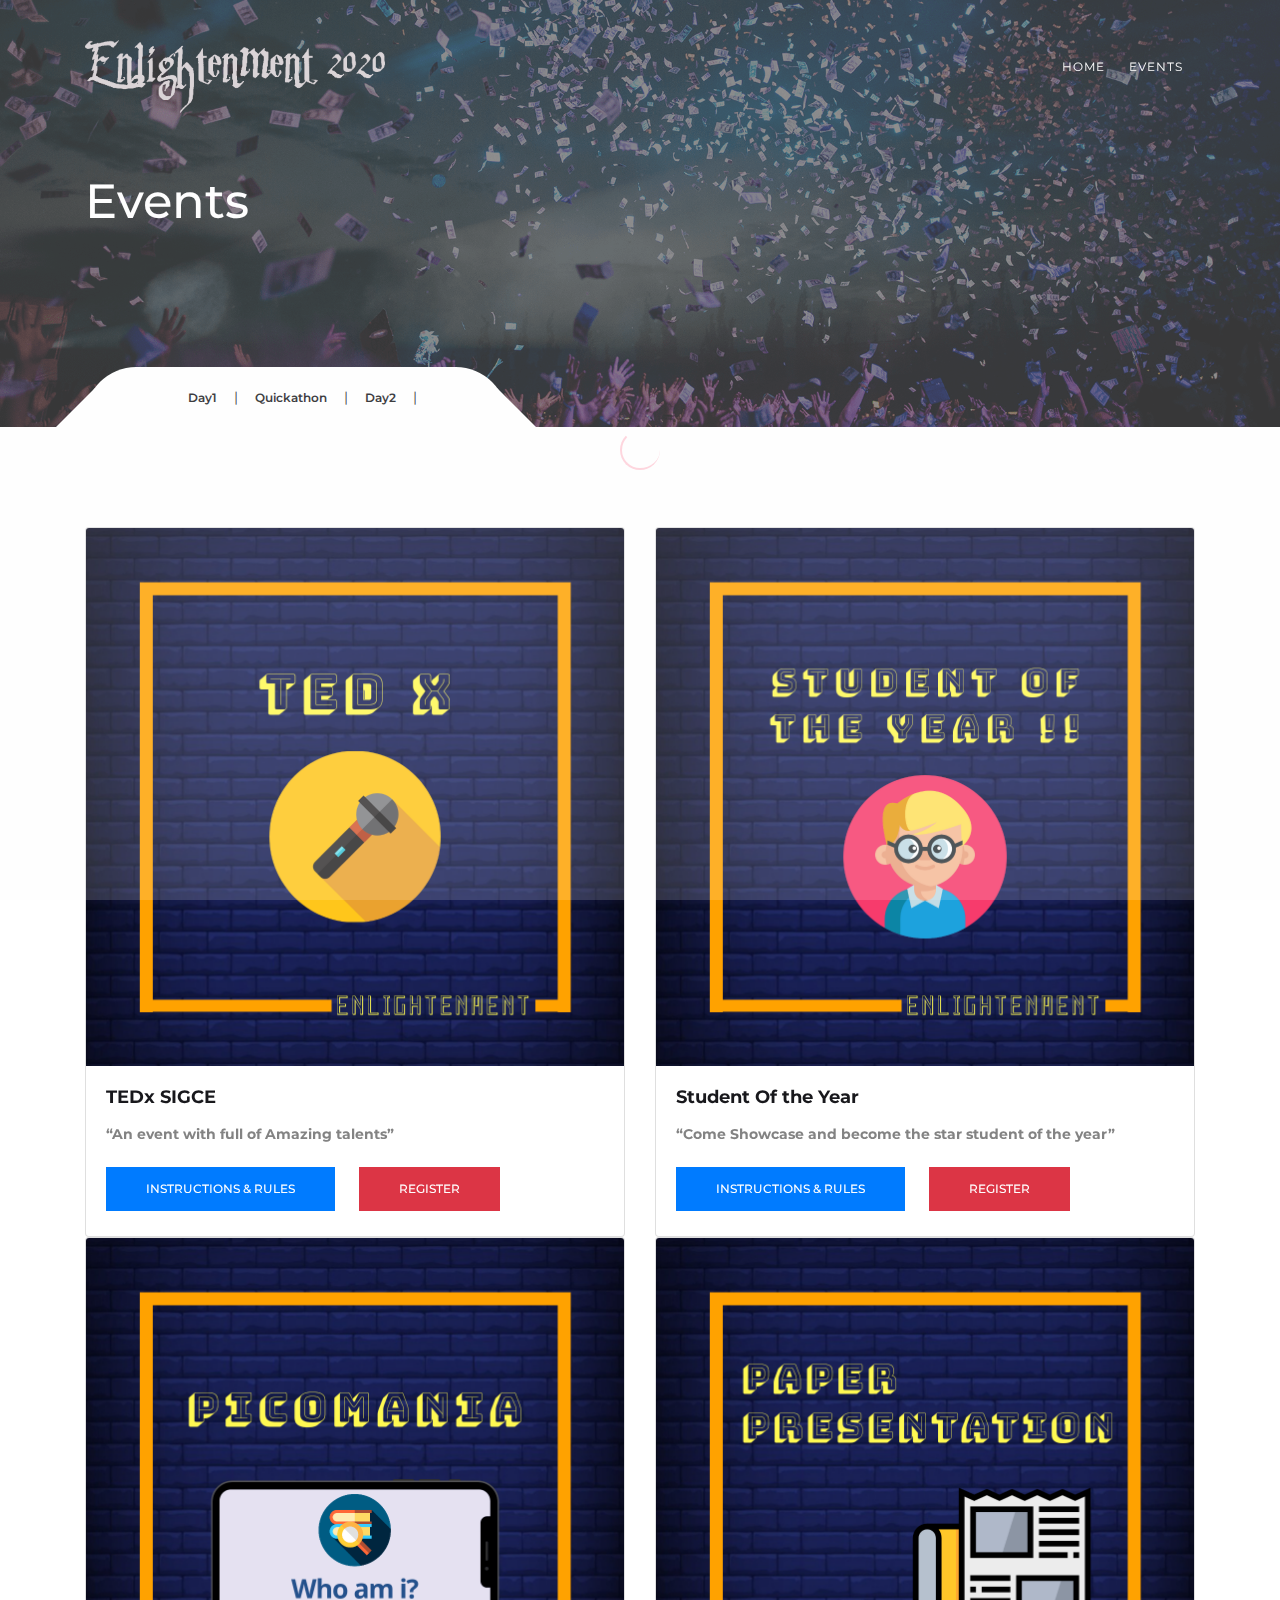
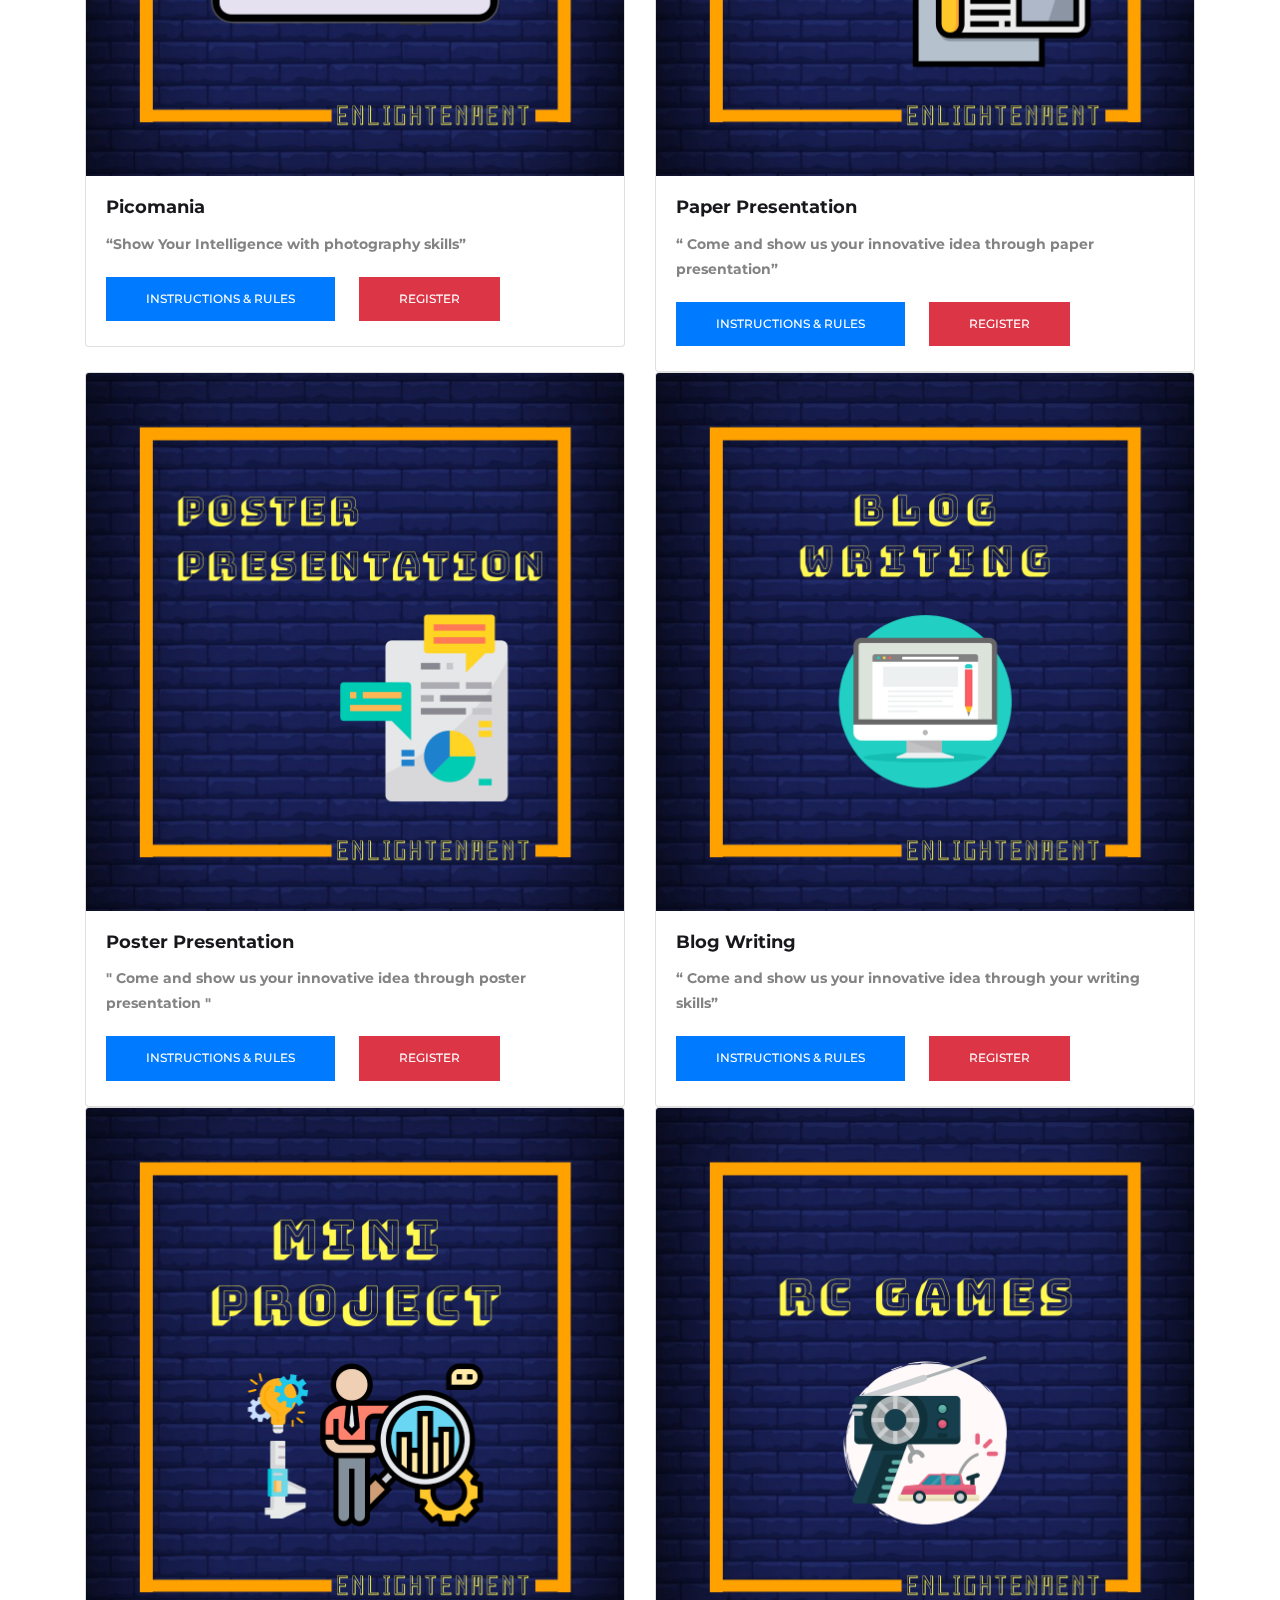
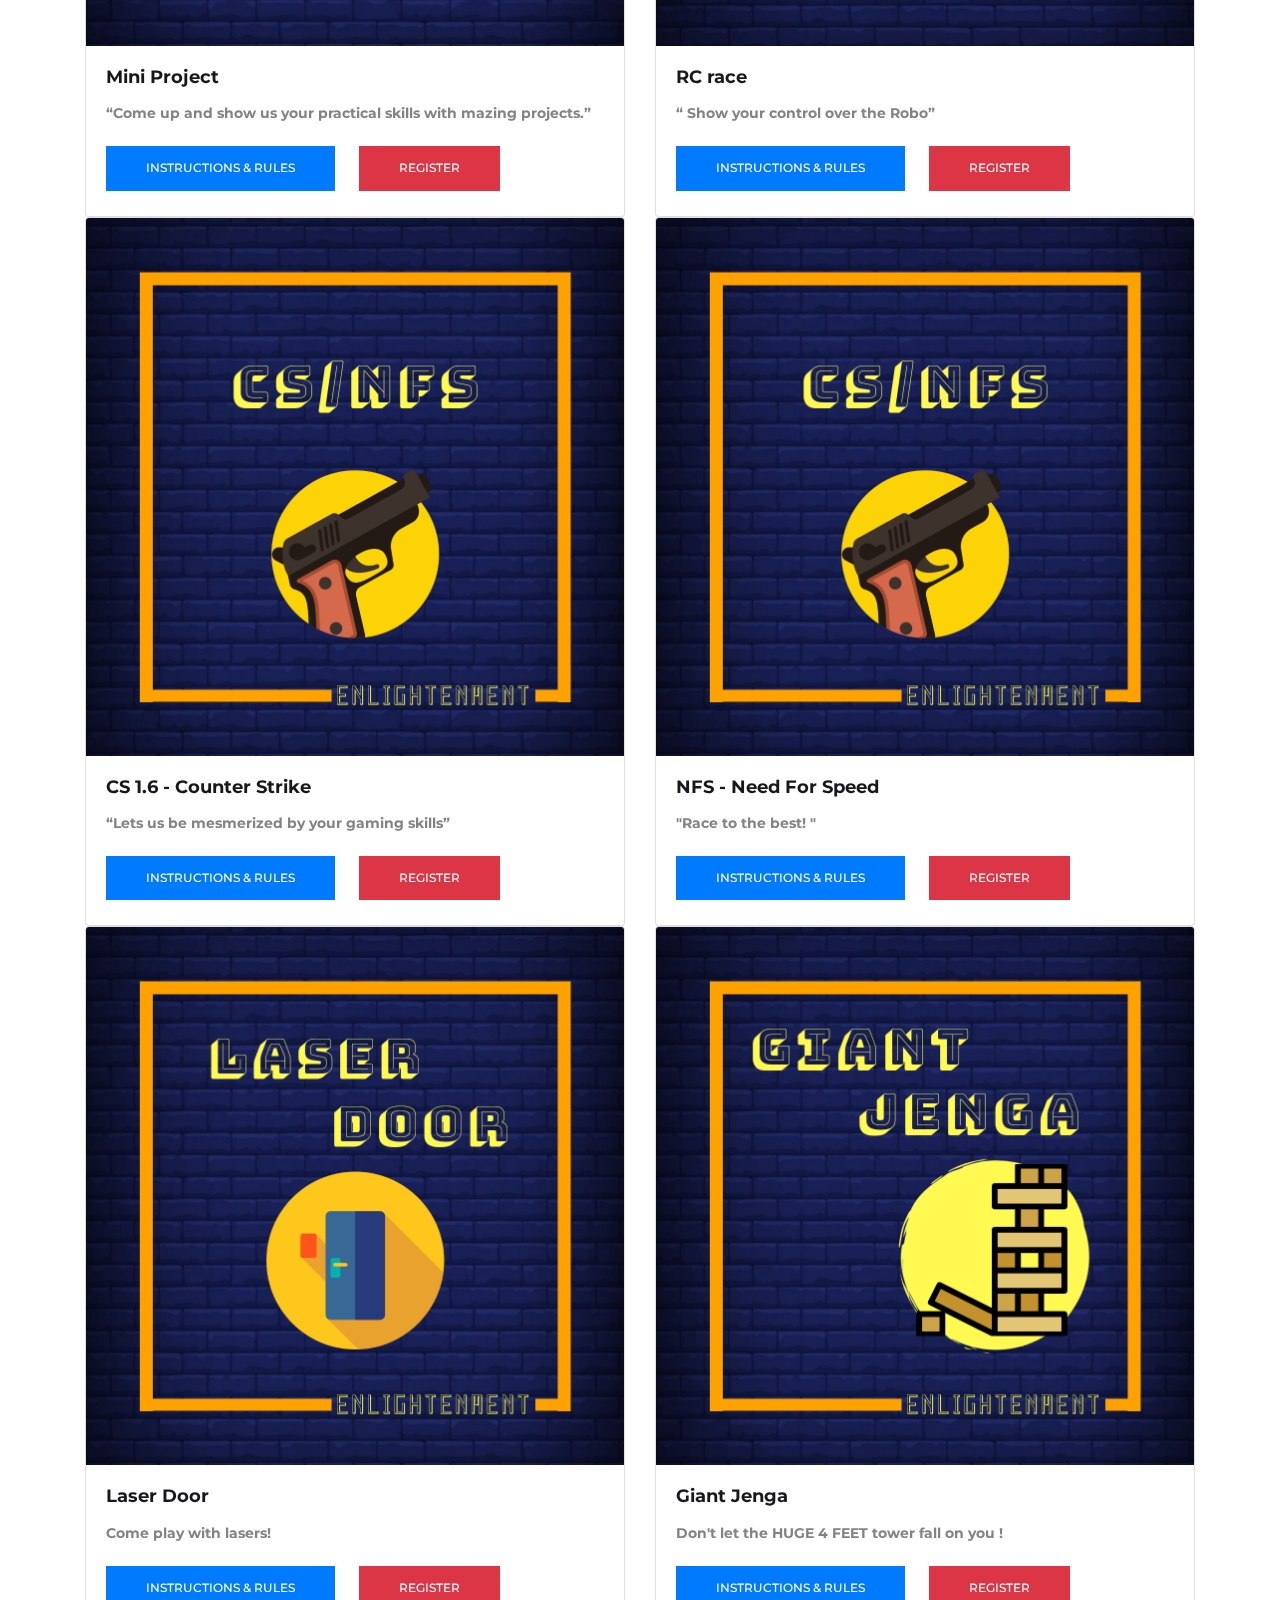
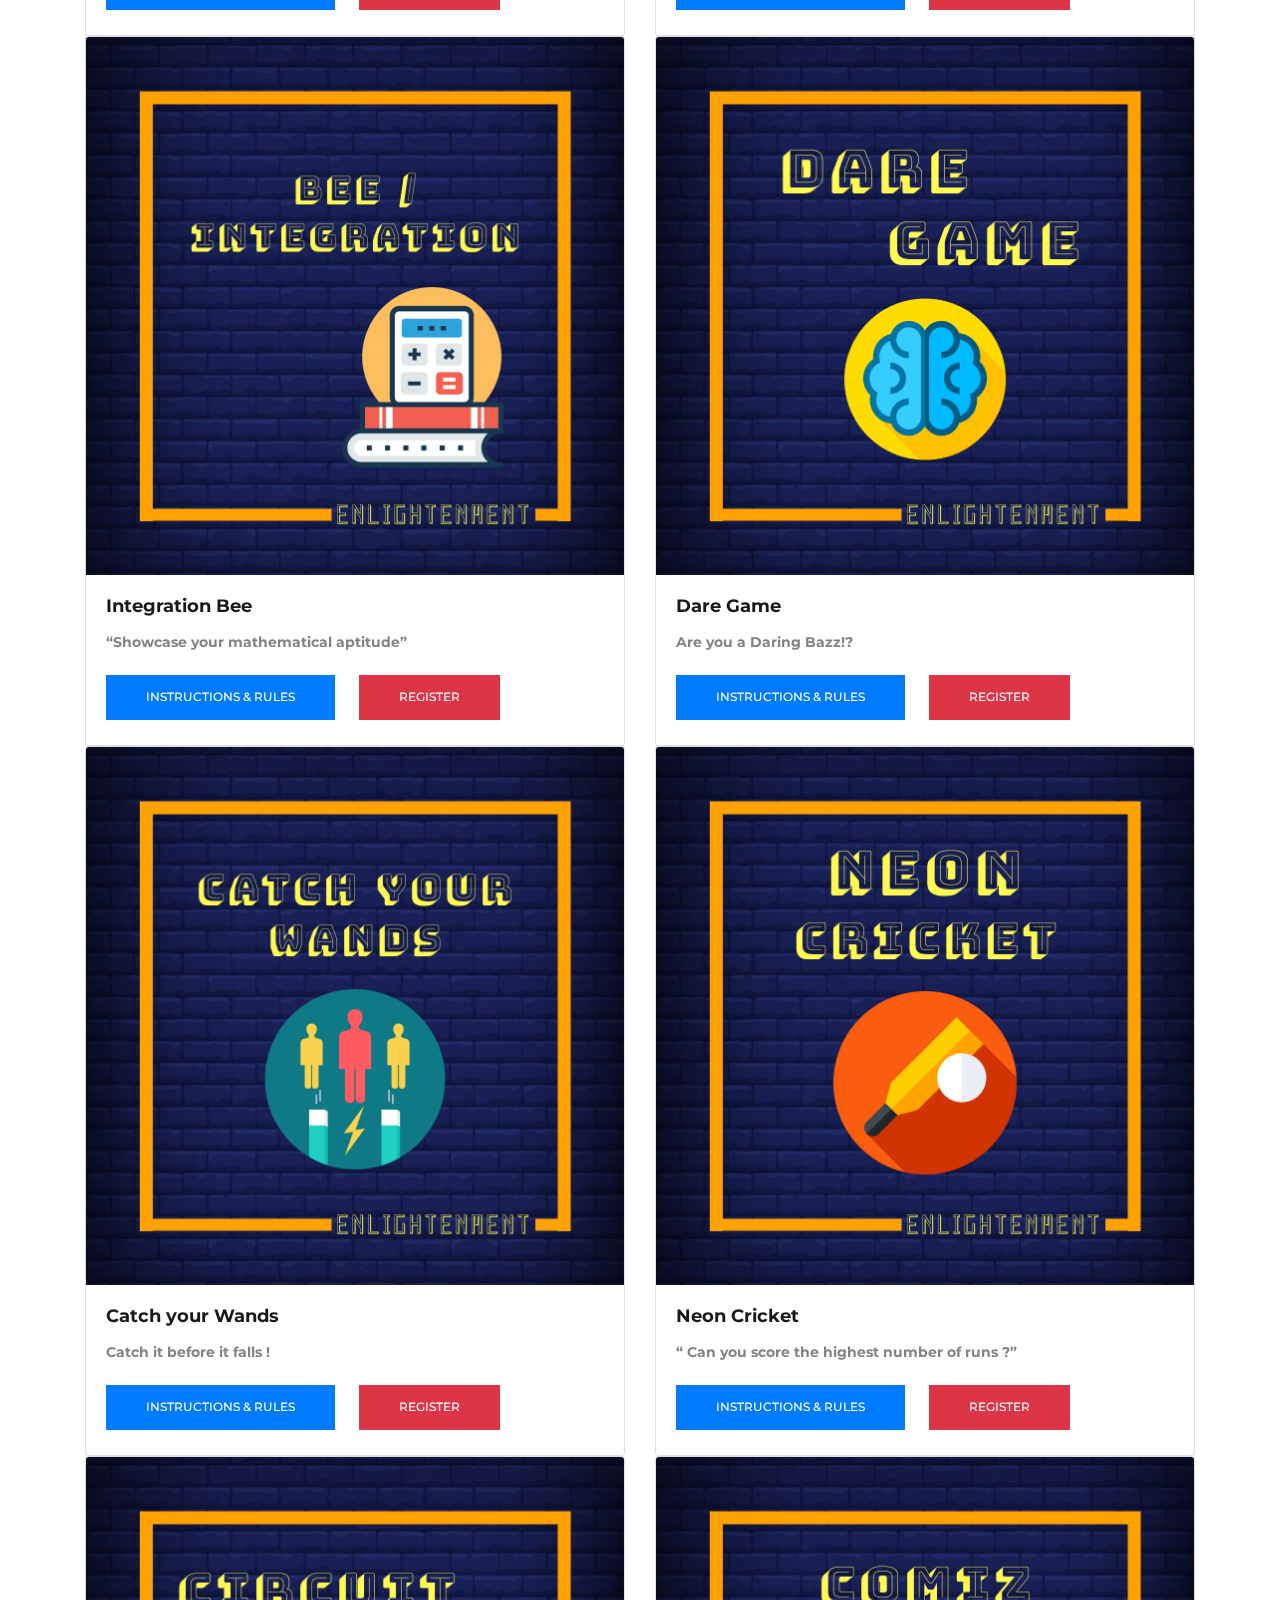
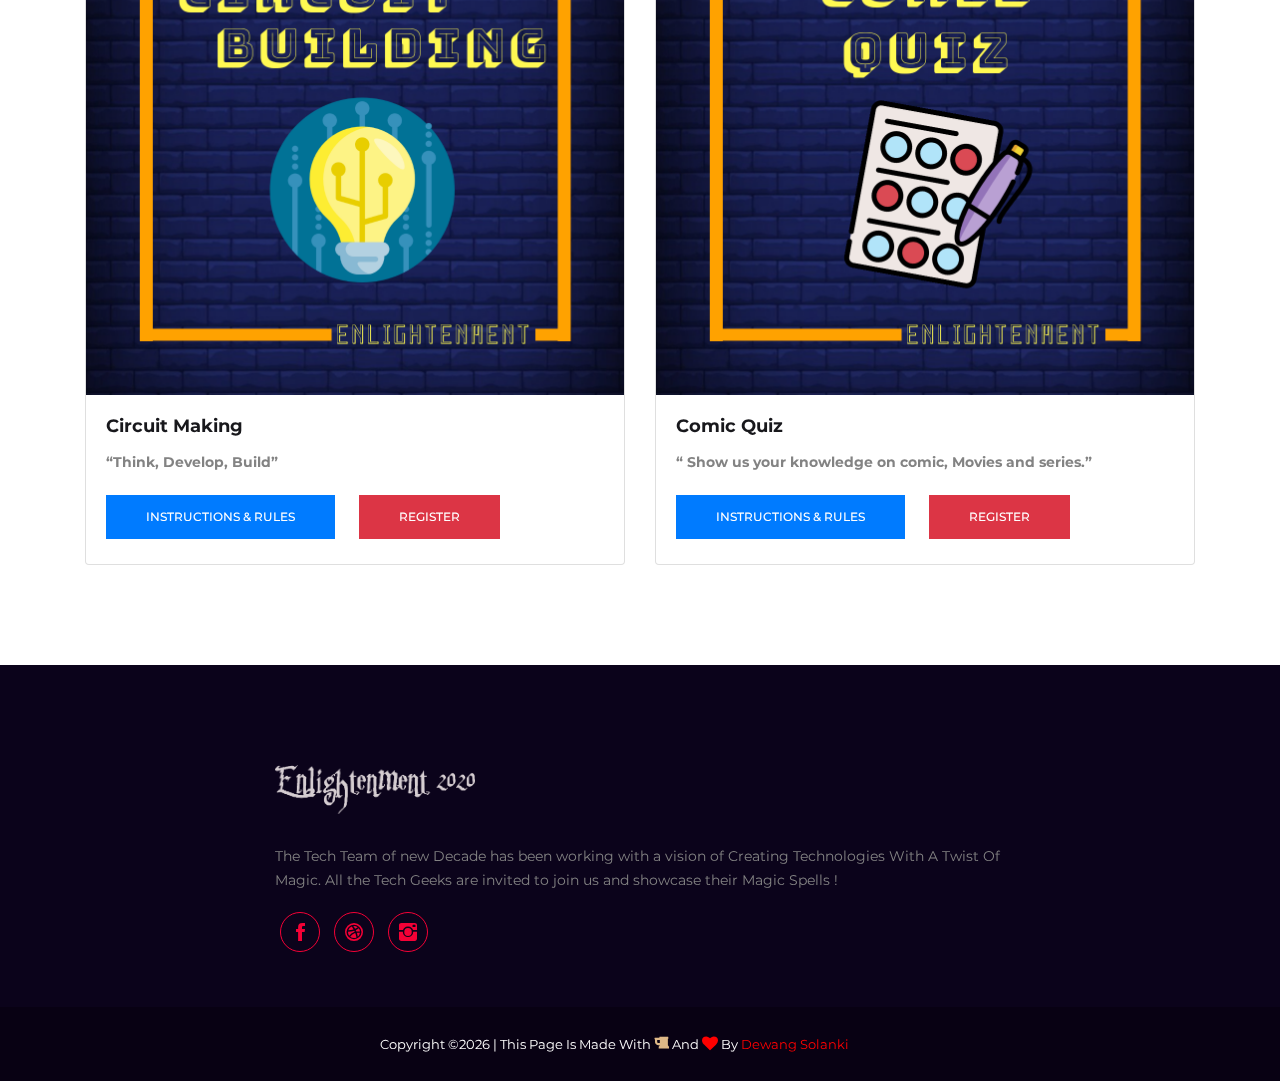
==== commit 7c778863: "remove lcs" ====
--- a/events.html
+++ b/events.html
@@ -8,7 +8,7 @@
     <meta name="author" content="ColorLib">
     <meta name="viewport" content="width=device-width, initial-scale=1, maximum-scale=1">
     <!-- ========== Title ========== -->
-    <title> Evento - Event Html Template</title>
+    <title>Enlightenment 2020</title>
     <!-- ========== Favicon Ico ========== -->
     <!--<link rel="icon" href="fav.ico">-->
     <!-- ========== STYLESHEETS ========== -->
@@ -681,53 +681,6 @@
 
 
     
-    <div class="col-md-6">
-        <div class="card">
-            <img src="./assets/img/photos/laser-cs.png" class="card-img-top" alt="...">
-            <div class="card-body">
-              <h5 class="card-title">Laser CS</h5>
-              <strong class="card-text">" Do you need a Description ? "</strong>
-            </div>
-            
-
-        <!-- Toggle Information -->
-            <p>
-                <button class="btn btn-primary" type="button" data-toggle="collapse" data-target="#collapse11" aria-expanded="false" aria-controls="collapseExample">
-                    Instructions & Rules
-                </button>
-
-                <a class="btn btn-danger" href="https://docs.google.com/forms/d/e/1FAIpQLSfaFo9lVJAXeInf_8MJrmMfaQSm20fW08GercDbuhyDAVmARw/viewform" role="button" aria-expanded="false" aria-controls="collapseExample">
-                    Register
-                </a>
-
-
-              </p>
-              <div class="collapse" id="collapse11">
-                <div class="card card-body">
-                    Date: 28, 29 feb <br/>
-                    Time: 02.00 pm to 05.00 pm <br/>
-                    Venue: Ground Floor / Seminar Hall <br/>
-                    Rules: <br/>
-                    1. Any damage to the equipment will cost a penalty.  <br/>
-                    2. At the end of the respective game handover all the gears to the respective coordinator. <br/>
-                    3. No verbal abuse or physical violence will be tolerated.  <br/>
-                    4. If any nuisance is created then the particular team will be disqualified from the game and banned from the event. <br/>
-                    5. Further rules will be announced at the venue. <br/> <br/>
-                    
-                    Entry Fees: 100 rs <br/>
-                    Cash Prize: <br/> 1st prize: 1,000rs <br/>
-                                        2nd prize: 500rs. <br/>
-                    Coordinator: <br/> Omkar Chorge: 9029537518 <br/>
-                                            Urvi Pawar: 9702870089 <br/>
-                                    </div>
-              </div>
-        <!-- Toggle information ends       -->
-
-
-          </div>
-    </div>
-
-
 
 
 
